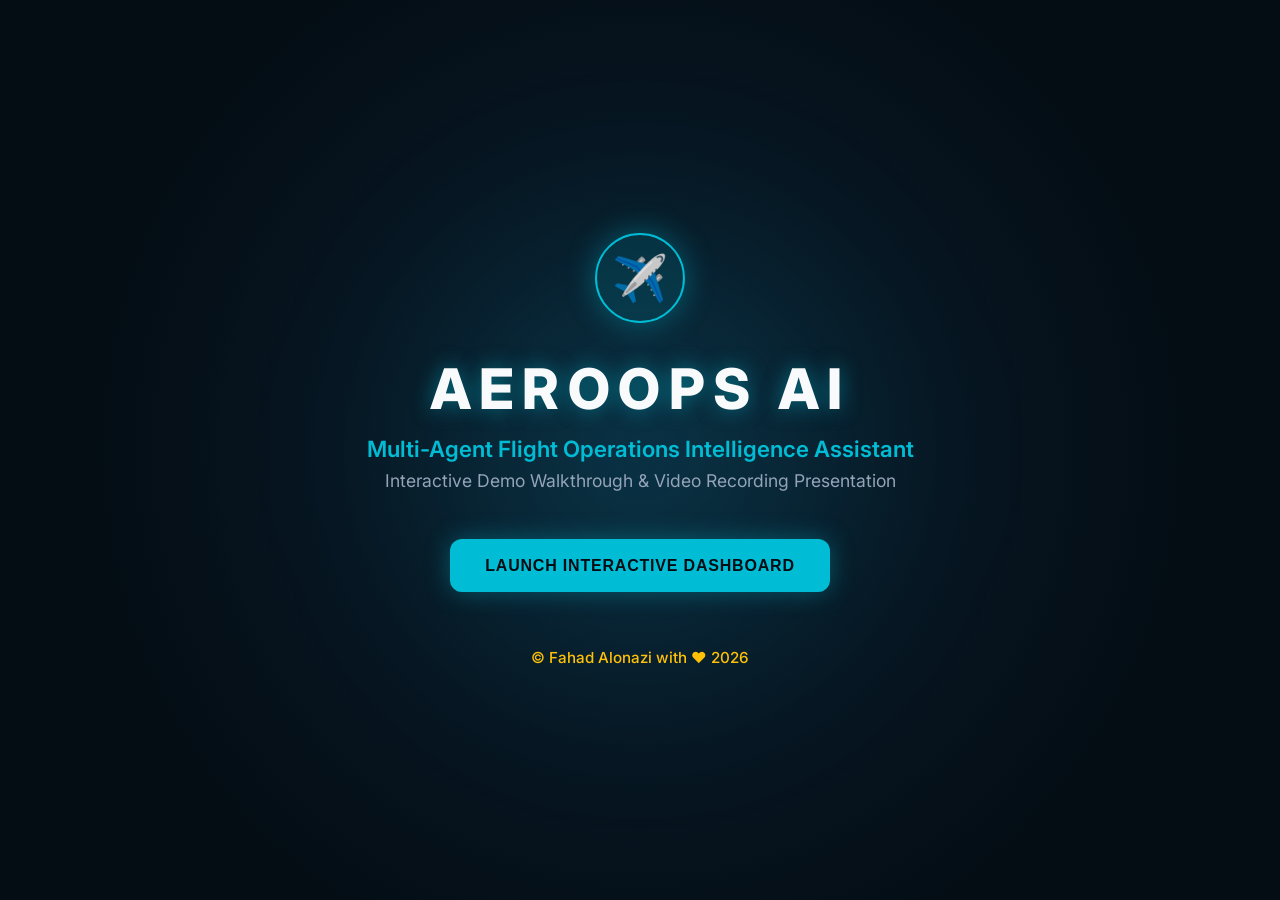
==== docs/index.html @ 004df5ef "Add mockups_test as docs for GitHub Pages" ====
<!DOCTYPE html>
<html lang="en">
<head>
    <meta charset="UTF-8">
    <meta name="viewport" content="width=device-width, initial-scale=1.0">
    <title>AeroOps AI Interactive Walkthrough Mockup</title>
    <link rel="stylesheet" href="style.css">
    <link href="https://fonts.googleapis.com/css2?family=Inter:wght@400;600;700;800&family=JetBrains+Mono:wght@400;700&display=swap" rel="stylesheet">
</head>
<body>

    <!-- VIEW 1: Title Screen -->
    <section id="view-title" class="view-section active">
        <div class="glow-container">
            <div class="glow-orb"></div>
        </div>
        <div class="title-content">
            <div class="logo-wrapper">
                <span class="logo-icon">✈️</span>
            </div>
            <h1>AEROOPS AI</h1>
            <p class="subtitle">Multi-Agent Flight Operations Intelligence Assistant</p>
            <p class="desc">Interactive Demo Walkthrough & Video Recording Presentation</p>
            <button id="btn-enter" class="btn btn-primary">LAUNCH INTERACTIVE DASHBOARD</button>
            <div class="credits">© Fahad Alonazi with ❤️ 2026</div>
        </div>
    </section>

    <!-- VIEW 2: Dashboard Overview -->
    <section id="view-dashboard" class="view-section">
        <header class="dashboard-header">
            <div class="header-left">
                <h2>AeroOps AI Dispatch Control</h2>
                <p>Select a demo scenario below to execute the multi-agent analysis workflow.</p>
            </div>
            <button id="btn-back-title" class="btn btn-secondary">← Start Page</button>
        </header>

        <div class="dashboard-grid">
            <!-- Demo Buttons Card -->
            <div class="card demo-card">
                <h3>Select Demo Scenario</h3>
                <p class="card-desc">Clicking a scenario loads the flight parameters and opens its analysis result slide.</p>
                
                <div class="demo-buttons-container">
                    <button class="demo-select-btn low" data-target="low">
                        <span class="demo-indicator"></span>
                        <div class="demo-info">
                            <span class="demo-title">LOW Risk Demo</span>
                            <span class="demo-meta">SV1200 | RUH → JED | Stable weather</span>
                        </div>
                    </button>

                    <button class="demo-select-btn medium" data-target="medium">
                        <span class="demo-indicator"></span>
                        <div class="demo-info">
                            <span class="demo-title">MEDIUM Risk Demo</span>
                            <span class="demo-meta">AA123 | JFK → LAX | Weather reroute</span>
                        </div>
                    </button>

                    <button class="demo-select-btn high" data-target="high_pending">
                        <span class="demo-indicator"></span>
                        <div class="demo-info">
                            <span class="demo-title">HIGH Risk (Pending Review)</span>
                            <span class="demo-meta">SV1024 | Suspended for HITL</span>
                        </div>
                    </button>

                    <button class="demo-select-btn high" data-target="high_approved">
                        <span class="demo-indicator"></span>
                        <div class="demo-info">
                            <span class="demo-title">HIGH Risk (Approved)</span>
                            <span class="demo-meta">SV1024 | Briefing generated</span>
                        </div>
                    </button>

                    <button class="demo-select-btn security" data-target="security_pending">
                        <span class="demo-indicator"></span>
                        <div class="demo-info">
                            <span class="demo-title">Security Shield (Pending Review)</span>
                            <span class="demo-meta">SV9999 | Injection detected</span>
                        </div>
                    </button>

                    <button class="demo-select-btn security" data-target="security_approved">
                        <span class="demo-indicator"></span>
                        <div class="demo-info">
                            <span class="demo-title">Security Shield (Approved)</span>
                            <span class="demo-meta">SV9999 | Security briefing</span>
                        </div>
                    </button>

                    <button class="demo-select-btn invalid" data-target="invalid">
                        <span class="demo-indicator"></span>
                        <div class="demo-info">
                            <span class="demo-title">Invalid Input Demo</span>
                            <span class="demo-meta">1024 | Format error validation</span>
                        </div>
                    </button>
                </div>

                <div class="additional-actions">
                    <h3>Documentation & Logs</h3>
                    <div class="extra-buttons">
                        <button class="demo-select-btn testing" data-target="testing">
                            <span class="demo-indicator"></span>
                            <div class="demo-info">
                                <span class="demo-title">Automated Testing Results</span>
                                <span class="demo-meta">Pytest suite: 11 passed</span>
                            </div>
                        </button>
                        <button class="demo-select-btn conclusion" data-target="conclusion">
                            <span class="demo-indicator"></span>
                            <div class="demo-info">
                                <span class="demo-title">System Conclusion</span>
                                <span class="demo-meta">Safety, validation, and deterministic design</span>
                            </div>
                        </button>
                    </div>
                </div>
            </div>

            <!-- Visual Preview Card -->
            <div class="card preview-card">
                <h3>Live Walkthrough Preview</h3>
                <p class="card-desc">Preview of the dashboard structure. Select a scenario on the left to see results.</p>
                <div class="mockup-dashboard-frame">
                    <img src="../screenshots_experimental/00_dashboard_overview.png" alt="Dashboard Preview" class="frame-img">
                    <div class="frame-overlay">
                        <span class="glowing-cursor">👆 Select a demo to begin</span>
                    </div>
                </div>
            </div>
        </div>
        <div class="footer-credits">© Fahad Alonazi with ❤️ 2026</div>
    </section>

    <!-- VIEW 3: Detail/Result Screen -->
    <section id="view-detail" class="view-section">
        <header class="detail-header">
            <button id="btn-back-dashboard" class="btn btn-secondary">← Back to Dashboard</button>
            <h2 id="detail-title">LOW Risk Scenario Analysis</h2>
        </header>

        <div class="detail-container">
            <!-- Slide Image Frame -->
            <div class="slide-frame-card card">
                <img id="detail-slide-img" src="" alt="Slide Details" class="slide-img">
            </div>

            <!-- Voiceover Control Panel -->
            <div class="voiceover-card card">
                <h3>Voiceover & Narration</h3>
                <p class="card-desc">Play the pre-recorded voice narration for this section of your presentation video.</p>

                <div class="audio-control-panel">
                    <button id="btn-play-audio" class="audio-btn">
                        <span class="play-icon">▶</span>
                        <span class="pause-icon hidden">⏸</span>
                    </button>
                    <div class="audio-progress-bar">
                        <div id="audio-progress" class="progress-fill"></div>
                    </div>
                    <span id="audio-time" class="audio-time-label">0:00</span>
                </div>

                <div class="narration-box">
                    <h4>Console Transcript:</h4>
                    <p id="detail-narration-text" class="narration-text">Narration content loads here...</p>
                </div>
            </div>
        </div>
        <div class="footer-credits">© Fahad Alonazi with ❤️ 2026</div>
    </section>

    <!-- Hidden audio element -->
    <audio id="voiceover-audio"></audio>

    <script src="main.js"></script>
</body>
</html>
---- docs/style.css ----
/* CSS for AeroOps AI Mockup Walkthrough */
:root {
    --bg-primary: #040d14;
    --bg-card: rgba(255, 255, 255, 0.05);
    --accent-teal: #00bcd4;
    --accent-amber: #ffc107;
    --accent-red: #ef4444;
    --accent-purple: #a855f7;
    --accent-gray: #64748b;
    --text-primary: #f8fafc;
    --text-muted: #94a3b8;
    --border-color: rgba(255, 255, 255, 0.08);
}

* {
    box-sizing: border-box;
    margin: 0;
    padding: 0;
}

body {
    background-color: var(--bg-primary);
    color: var(--text-primary);
    font-family: 'Inter', sans-serif;
    min-height: 100vh;
    overflow-x: hidden;
    position: relative;
}

/* Base View Layout */
.view-section {
    display: none;
    opacity: 0;
    transform: scale(0.98);
    transition: opacity 0.4s ease, transform 0.4s ease;
    padding: 2.5rem;
    min-height: 100vh;
    width: 100%;
}

.view-section.active {
    display: flex;
    flex-direction: column;
    opacity: 1;
    transform: scale(1);
}

/* ========================================================
   VIEW 1: Title Screen
   ======================================================== */
#view-title {
    justify-content: center;
    align-items: center;
    text-align: center;
    background: radial-gradient(circle at center, #0b2234 0%, #040d14 70%);
}

.glow-container {
    position: absolute;
    width: 100%;
    height: 100%;
    overflow: hidden;
    top: 0;
    left: 0;
    z-index: 0;
    pointer-events: none;
}

.glow-orb {
    position: absolute;
    width: 600px;
    height: 600px;
    background: radial-gradient(circle, rgba(0, 188, 212, 0.15) 0%, rgba(0, 0, 0, 0) 70%);
    top: 50%;
    left: 50%;
    transform: translate(-50%, -50%);
    filter: blur(80px);
}

.title-content {
    position: relative;
    z-index: 1;
    max-width: 800px;
    animation: fadeIn 0.8s ease-out;
}

@keyframes fadeIn {
    from { opacity: 0; transform: translateY(10px); }
    to { opacity: 1; transform: translateY(0); }
}

.logo-wrapper {
    width: 90px;
    height: 90px;
    border-radius: 50%;
    background: rgba(0, 188, 212, 0.12);
    border: 2px solid var(--accent-teal);
    display: flex;
    justify-content: center;
    align-items: center;
    margin: 0 auto 2rem;
    box-shadow: 0 0 30px rgba(0, 188, 212, 0.4);
}

.logo-icon {
    font-size: 2.8rem;
}

.title-content h1 {
    font-size: 3.5rem;
    font-weight: 800;
    letter-spacing: 0.15em;
    color: var(--text-primary);
    text-shadow: 0 0 20px rgba(0, 188, 212, 0.5);
    margin-bottom: 0.8rem;
}

.title-content .subtitle {
    font-size: 1.4rem;
    color: var(--accent-teal);
    margin-bottom: 0.5rem;
    font-weight: 600;
}

.title-content .desc {
    font-size: 1.1rem;
    color: var(--text-muted);
    margin-bottom: 3rem;
}

.credits {
    margin-top: 3.5rem;
    font-size: 0.95rem;
    color: var(--accent-amber);
    font-weight: 500;
}

/* ========================================================
   Buttons & UI Elements
   ======================================================== */
.btn {
    display: inline-block;
    padding: 1.1rem 2.2rem;
    font-size: 1rem;
    font-weight: 700;
    border-radius: 12px;
    border: none;
    cursor: pointer;
    transition: transform 0.15s ease, background-color 0.2s ease, box-shadow 0.2s ease;
    text-decoration: none;
    letter-spacing: 0.05em;
}

.btn-primary {
    background-color: var(--accent-teal);
    color: #040d14;
    box-shadow: 0 0 25px rgba(0, 188, 212, 0.35);
}

.btn-primary:hover {
    background-color: #00e5ff;
    box-shadow: 0 0 35px rgba(0, 188, 212, 0.5);
    transform: translateY(-2px);
}

.btn-secondary {
    background-color: rgba(255, 255, 255, 0.08);
    color: var(--text-primary);
    border: 1px solid var(--border-color);
}

.btn-secondary:hover {
    background-color: rgba(255, 255, 255, 0.15);
    transform: translateY(-1px);
}

.btn:active {
    transform: scale(0.98);
}

/* Cards */
.card {
    background: var(--bg-card);
    border: 1px solid var(--border-color);
    border-radius: 16px;
    padding: 2rem;
    backdrop-filter: blur(10px);
    box-shadow: 0 10px 30px rgba(0,0,0,0.3);
}

.card h3 {
    font-size: 1.35rem;
    margin-bottom: 0.5rem;
    font-weight: 700;
}

.card-desc {
    font-size: 0.95rem;
    color: var(--text-muted);
    margin-bottom: 1.8rem;
}

/* ========================================================
   VIEW 2: Dashboard Overview
   ======================================================== */
.dashboard-header {
    display: flex;
    justify-content: space-between;
    align-items: center;
    border-bottom: 1px solid var(--border-color);
    padding-bottom: 1.8rem;
    margin-bottom: 2rem;
}

.dashboard-header h2 {
    font-size: 1.8rem;
    color: var(--accent-teal);
    font-weight: 700;
    margin-bottom: 0.3rem;
}

.dashboard-header p {
    color: var(--text-muted);
    font-size: 1rem;
}

.dashboard-grid {
    display: grid;
    grid-template-columns: 460px 1fr;
    gap: 2rem;
    flex: 1;
}

.demo-buttons-container {
    display: flex;
    flex-direction: column;
    gap: 1rem;
}

.demo-select-btn {
    display: flex;
    align-items: center;
    width: 100%;
    padding: 1.1rem;
    background: rgba(255, 255, 255, 0.03);
    border: 1px solid var(--border-color);
    border-radius: 12px;
    cursor: pointer;
    text-align: left;
    transition: transform 0.2s ease, background 0.2s ease, border-color 0.2s ease;
}

.demo-select-btn:hover {
    background: rgba(255, 255, 255, 0.07);
    transform: translateX(4px);
}

.demo-indicator {
    width: 12px;
    height: 12px;
    border-radius: 50%;
    margin-right: 1.1rem;
    flex-shrink: 0;
    box-shadow: 0 0 10px currentColor;
}

.demo-info {
    display: flex;
    flex-direction: column;
    gap: 0.2rem;
}

.demo-title {
    font-size: 1rem;
    font-weight: 700;
    color: var(--text-primary);
}

.demo-meta {
    font-size: 0.82rem;
    color: var(--text-muted);
}

/* Indicators Accents */
.demo-select-btn.low { border-left: 5px solid #22c55e; color: #22c55e; }
.demo-select-btn.medium { border-left: 5px solid #f59e0b; color: #f59e0b; }
.demo-select-btn.high { border-left: 5px solid #ef4444; color: #ef4444; }
.demo-select-btn.security { border-left: 5px solid #a855f7; color: #a855f7; }
.demo-select-btn.invalid { border-left: 5px solid #64748b; color: #64748b; }
.demo-select-btn.testing { border-left: 5px solid #06b6d4; color: #06b6d4; }
.demo-select-btn.conclusion { border-left: 5px solid #ffb703; color: #ffb703; }

.additional-actions {
    margin-top: 2rem;
    border-top: 1px solid var(--border-color);
    padding-top: 1.5rem;
}

.extra-buttons {
    display: flex;
    flex-direction: column;
    gap: 0.8rem;
    margin-top: 1rem;
}

/* Preview Frame */
.preview-card {
    display: flex;
    flex-direction: column;
}

.mockup-dashboard-frame {
    flex: 1;
    position: relative;
    border-radius: 12px;
    overflow: hidden;
    border: 1px solid var(--border-color);
    background: #000;
    display: flex;
    justify-content: center;
    align-items: center;
    box-shadow: inset 0 0 40px rgba(0,0,0,0.8);
}

.frame-img {
    width: 100%;
    height: 100%;
    object-fit: contain;
    transition: filter 0.3s ease;
}

.frame-overlay {
    position: absolute;
    top: 0;
    left: 0;
    right: 0;
    bottom: 0;
    background: rgba(4, 13, 20, 0.4);
    display: flex;
    justify-content: center;
    align-items: center;
    pointer-events: none;
}

.glowing-cursor {
    background: rgba(0, 188, 212, 0.15);
    border: 2px solid var(--accent-teal);
    color: var(--text-primary);
    padding: 0.8rem 1.5rem;
    border-radius: 20px;
    font-weight: 700;
    letter-spacing: 0.05em;
    font-size: 0.95rem;
    box-shadow: 0 0 20px rgba(0, 188, 212, 0.4);
    animation: pulse 2s infinite;
}

@keyframes pulse {
    0% { transform: scale(1); box-shadow: 0 0 20px rgba(0, 188, 212, 0.4); }
    50% { transform: scale(1.03); box-shadow: 0 0 35px rgba(0, 188, 212, 0.7); }
    100% { transform: scale(1); box-shadow: 0 0 20px rgba(0, 188, 212, 0.4); }
}

/* ========================================================
   VIEW 3: Detail/Result Screen
   ======================================================== */
.detail-header {
    display: flex;
    align-items: center;
    gap: 2rem;
    border-bottom: 1px solid var(--border-color);
    padding-bottom: 1.5rem;
    margin-bottom: 2rem;
}

.detail-header h2 {
    font-size: 1.8rem;
    color: var(--accent-teal);
    font-weight: 700;
}

.detail-container {
    display: grid;
    grid-template-columns: 1fr 480px;
    gap: 2rem;
    flex: 1;
}

.slide-frame-card {
    display: flex;
    justify-content: center;
    align-items: center;
    background: #000;
    overflow: hidden;
    padding: 0.8rem;
}

.slide-img {
    width: 100%;
    height: 100%;
    object-fit: contain;
    border-radius: 8px;
    border: 1px solid rgba(255, 255, 255, 0.05);
}

.voiceover-card {
    display: flex;
    flex-direction: column;
}

.audio-control-panel {
    background: rgba(255, 255, 255, 0.03);
    border: 1px solid var(--border-color);
    border-radius: 12px;
    padding: 1.2rem;
    display: flex;
    align-items: center;
    gap: 1.1rem;
    margin-bottom: 1.8rem;
}

.audio-btn {
    width: 48px;
    height: 48px;
    border-radius: 50%;
    background: var(--accent-teal);
    color: #040d14;
    border: none;
    cursor: pointer;
    font-size: 1.2rem;
    display: flex;
    justify-content: center;
    align-items: center;
    box-shadow: 0 0 15px rgba(0, 188, 212, 0.4);
    transition: transform 0.1s ease, background 0.2s ease;
}

.audio-btn:hover {
    background: #00e5ff;
    transform: scale(1.05);
}

.audio-btn:active {
    transform: scale(0.95);
}

.audio-progress-bar {
    flex: 1;
    height: 6px;
    background: rgba(255, 255, 255, 0.1);
    border-radius: 3px;
    overflow: hidden;
    position: relative;
    cursor: pointer;
}

.progress-fill {
    width: 0%;
    height: 100%;
    background: var(--accent-teal);
    border-radius: 3px;
    transition: width 0.1s linear;
}

.audio-time-label {
    font-family: 'JetBrains Mono', monospace;
    font-size: 0.85rem;
    color: var(--text-muted);
    min-width: 35px;
    text-align: right;
}

.narration-box {
    flex: 1;
    display: flex;
    flex-direction: column;
    gap: 0.8rem;
}

.narration-box h4 {
    font-size: 1rem;
    color: var(--accent-amber);
    text-transform: uppercase;
    letter-spacing: 0.05em;
    font-weight: 700;
}

.narration-text {
    flex: 1;
    background: rgba(0,0,0,0.3);
    padding: 1.2rem;
    border-radius: 8px;
    font-size: 1rem;
    line-height: 1.6;
    color: #e2e8f0;
    border: 1px solid rgba(255,255,255,0.03);
    overflow-y: auto;
}

/* Footer Credits styling */
.footer-credits {
    text-align: center;
    margin-top: auto;
    padding-top: 2rem;
    font-size: 0.9rem;
    color: var(--accent-amber);
    font-weight: 500;
    opacity: 0.8;
}

/* Responsive */
@media (max-width: 1200px) {
    .dashboard-grid {
        grid-template-columns: 1fr;
    }
    .detail-container {
        grid-template-columns: 1fr;
    }
    .slide-frame-card {
        height: 450px;
    }
}
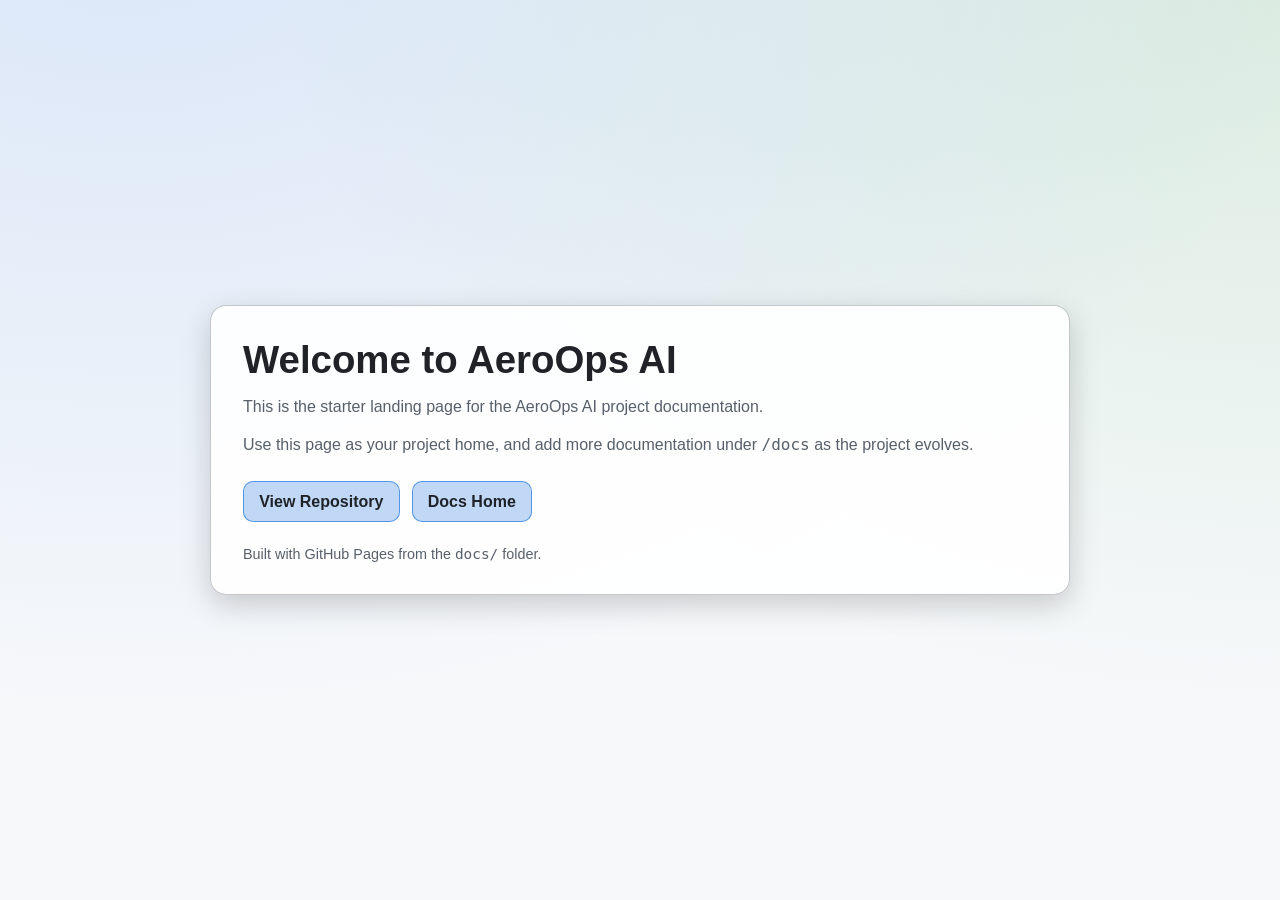
==== commit 667e1cc2: "Replace docs index with starter GitHub Pages homepage" ====
--- a/docs/index.html
+++ b/docs/index.html
@@ -1,182 +1,120 @@
-<!DOCTYPE html>
+<!doctype html>
 <html lang="en">
-<head>
-    <meta charset="UTF-8">
-    <meta name="viewport" content="width=device-width, initial-scale=1.0">
-    <title>AeroOps AI Interactive Walkthrough Mockup</title>
-    <link rel="stylesheet" href="style.css">
-    <link href="https://fonts.googleapis.com/css2?family=Inter:wght@400;600;700;800&family=JetBrains+Mono:wght@400;700&display=swap" rel="stylesheet">
-</head>
-<body>
+  <head>
+    <meta charset="UTF-8" />
+    <meta name="viewport" content="width=device-width, initial-scale=1.0" />
+    <title>AeroOps AI</title>
+    <meta
+      name="description"
+      content="AeroOps AI documentation and project landing page."
+    />
+    <style>
+      :root {
+        color-scheme: light dark;
+        --bg: #0b1220;
+        --card: #111a2b;
+        --text: #e6edf3;
+        --muted: #9fb0c3;
+        --accent: #58a6ff;
+      }
 
-    <!-- VIEW 1: Title Screen -->
-    <section id="view-title" class="view-section active">
-        <div class="glow-container">
-            <div class="glow-orb"></div>
-        </div>
-        <div class="title-content">
-            <div class="logo-wrapper">
-                <span class="logo-icon">✈️</span>
-            </div>
-            <h1>AEROOPS AI</h1>
-            <p class="subtitle">Multi-Agent Flight Operations Intelligence Assistant</p>
-            <p class="desc">Interactive Demo Walkthrough & Video Recording Presentation</p>
-            <button id="btn-enter" class="btn btn-primary">LAUNCH INTERACTIVE DASHBOARD</button>
-            <div class="credits">© Fahad Alonazi with ❤️ 2026</div>
-        </div>
-    </section>
+      @media (prefers-color-scheme: light) {
+        :root {
+          --bg: #f6f8fa;
+          --card: #ffffff;
+          --text: #1f2328;
+          --muted: #57606a;
+          --accent: #0969da;
+        }
+      }
 
-    <!-- VIEW 2: Dashboard Overview -->
-    <section id="view-dashboard" class="view-section">
-        <header class="dashboard-header">
-            <div class="header-left">
-                <h2>AeroOps AI Dispatch Control</h2>
-                <p>Select a demo scenario below to execute the multi-agent analysis workflow.</p>
-            </div>
-            <button id="btn-back-title" class="btn btn-secondary">← Start Page</button>
-        </header>
+      * { box-sizing: border-box; }
 
-        <div class="dashboard-grid">
-            <!-- Demo Buttons Card -->
-            <div class="card demo-card">
-                <h3>Select Demo Scenario</h3>
-                <p class="card-desc">Clicking a scenario loads the flight parameters and opens its analysis result slide.</p>
-                
-                <div class="demo-buttons-container">
-                    <button class="demo-select-btn low" data-target="low">
-                        <span class="demo-indicator"></span>
-                        <div class="demo-info">
-                            <span class="demo-title">LOW Risk Demo</span>
-                            <span class="demo-meta">SV1200 | RUH → JED | Stable weather</span>
-                        </div>
-                    </button>
+      body {
+        margin: 0;
+        font-family: Inter, Segoe UI, Roboto, Helvetica, Arial, sans-serif;
+        background: radial-gradient(1200px 800px at 10% -10%, #1f6feb22, transparent),
+                    radial-gradient(1000px 700px at 100% 0%, #2ea04322, transparent),
+                    var(--bg);
+        color: var(--text);
+        min-height: 100vh;
+        display: grid;
+        place-items: center;
+        padding: 2rem;
+      }
 
-                    <button class="demo-select-btn medium" data-target="medium">
-                        <span class="demo-indicator"></span>
-                        <div class="demo-info">
-                            <span class="demo-title">MEDIUM Risk Demo</span>
-                            <span class="demo-meta">AA123 | JFK → LAX | Weather reroute</span>
-                        </div>
-                    </button>
+      main {
+        width: min(860px, 100%);
+        background: color-mix(in oklab, var(--card) 90%, transparent);
+        border: 1px solid color-mix(in oklab, var(--muted) 35%, transparent);
+        border-radius: 16px;
+        padding: 2rem;
+        box-shadow: 0 10px 30px rgba(0, 0, 0, 0.18);
+      }
 
-                    <button class="demo-select-btn high" data-target="high_pending">
-                        <span class="demo-indicator"></span>
-                        <div class="demo-info">
-                            <span class="demo-title">HIGH Risk (Pending Review)</span>
-                            <span class="demo-meta">SV1024 | Suspended for HITL</span>
-                        </div>
-                    </button>
+      h1 {
+        margin: 0 0 0.5rem;
+        font-size: clamp(1.8rem, 3vw, 2.6rem);
+        line-height: 1.15;
+      }
 
-                    <button class="demo-select-btn high" data-target="high_approved">
-                        <span class="demo-indicator"></span>
-                        <div class="demo-info">
-                            <span class="demo-title">HIGH Risk (Approved)</span>
-                            <span class="demo-meta">SV1024 | Briefing generated</span>
-                        </div>
-                    </button>
+      p {
+        margin: 0.75rem 0;
+        color: var(--muted);
+        line-height: 1.6;
+      }
 
-                    <button class="demo-select-btn security" data-target="security_pending">
-                        <span class="demo-indicator"></span>
-                        <div class="demo-info">
-                            <span class="demo-title">Security Shield (Pending Review)</span>
-                            <span class="demo-meta">SV9999 | Injection detected</span>
-                        </div>
-                    </button>
+      .actions {
+        margin-top: 1.5rem;
+        display: flex;
+        flex-wrap: wrap;
+        gap: 0.75rem;
+      }
 
-                    <button class="demo-select-btn security" data-target="security_approved">
-                        <span class="demo-indicator"></span>
-                        <div class="demo-info">
-                            <span class="demo-title">Security Shield (Approved)</span>
-                            <span class="demo-meta">SV9999 | Security briefing</span>
-                        </div>
-                    </button>
+      a.button {
+        text-decoration: none;
+        border: 1px solid color-mix(in oklab, var(--accent) 60%, transparent);
+        color: var(--text);
+        background: color-mix(in oklab, var(--accent) 25%, transparent);
+        padding: 0.65rem 0.95rem;
+        border-radius: 10px;
+        font-weight: 600;
+      }
 
-                    <button class="demo-select-btn invalid" data-target="invalid">
-                        <span class="demo-indicator"></span>
-                        <div class="demo-info">
-                            <span class="demo-title">Invalid Input Demo</span>
-                            <span class="demo-meta">1024 | Format error validation</span>
-                        </div>
-                    </button>
-                </div>
+      a.button:hover {
+        filter: brightness(1.06);
+      }
 
-                <div class="additional-actions">
-                    <h3>Documentation & Logs</h3>
-                    <div class="extra-buttons">
-                        <button class="demo-select-btn testing" data-target="testing">
-                            <span class="demo-indicator"></span>
-                            <div class="demo-info">
-                                <span class="demo-title">Automated Testing Results</span>
-                                <span class="demo-meta">Pytest suite: 11 passed</span>
-                            </div>
-                        </button>
-                        <button class="demo-select-btn conclusion" data-target="conclusion">
-                            <span class="demo-indicator"></span>
-                            <div class="demo-info">
-                                <span class="demo-title">System Conclusion</span>
-                                <span class="demo-meta">Safety, validation, and deterministic design</span>
-                            </div>
-                        </button>
-                    </div>
-                </div>
-            </div>
+      footer {
+        margin-top: 1.5rem;
+        font-size: 0.9rem;
+        color: var(--muted);
+      }
 
-            <!-- Visual Preview Card -->
-            <div class="card preview-card">
-                <h3>Live Walkthrough Preview</h3>
-                <p class="card-desc">Preview of the dashboard structure. Select a scenario on the left to see results.</p>
-                <div class="mockup-dashboard-frame">
-                    <img src="../screenshots_experimental/00_dashboard_overview.png" alt="Dashboard Preview" class="frame-img">
-                    <div class="frame-overlay">
-                        <span class="glowing-cursor">👆 Select a demo to begin</span>
-                    </div>
-                </div>
-            </div>
-        </div>
-        <div class="footer-credits">© Fahad Alonazi with ❤️ 2026</div>
-    </section>
+      code {
+        font-family: ui-monospace, SFMono-Regular, Menlo, Consolas, monospace;
+      }
+    </style>
+  </head>
+  <body>
+    <main>
+      <h1>Welcome to AeroOps AI</h1>
+      <p>
+        This is the starter landing page for the AeroOps AI project documentation.
+      </p>
+      <p>
+        Use this page as your project home, and add more documentation under
+        <code>/docs</code> as the project evolves.
+      </p>
 
-    <!-- VIEW 3: Detail/Result Screen -->
-    <section id="view-detail" class="view-section">
-        <header class="detail-header">
-            <button id="btn-back-dashboard" class="btn btn-secondary">← Back to Dashboard</button>
-            <h2 id="detail-title">LOW Risk Scenario Analysis</h2>
-        </header>
+      <div class="actions">
+        <a class="button" href="https://github.com/Froot1/AeroOps-AI">View Repository</a>
+        <a class="button" href="./">Docs Home</a>
+      </div>
 
-        <div class="detail-container">
-            <!-- Slide Image Frame -->
-            <div class="slide-frame-card card">
-                <img id="detail-slide-img" src="" alt="Slide Details" class="slide-img">
-            </div>
-
-            <!-- Voiceover Control Panel -->
-            <div class="voiceover-card card">
-                <h3>Voiceover & Narration</h3>
-                <p class="card-desc">Play the pre-recorded voice narration for this section of your presentation video.</p>
-
-                <div class="audio-control-panel">
-                    <button id="btn-play-audio" class="audio-btn">
-                        <span class="play-icon">▶</span>
-                        <span class="pause-icon hidden">⏸</span>
-                    </button>
-                    <div class="audio-progress-bar">
-                        <div id="audio-progress" class="progress-fill"></div>
-                    </div>
-                    <span id="audio-time" class="audio-time-label">0:00</span>
-                </div>
-
-                <div class="narration-box">
-                    <h4>Console Transcript:</h4>
-                    <p id="detail-narration-text" class="narration-text">Narration content loads here...</p>
-                </div>
-            </div>
-        </div>
-        <div class="footer-credits">© Fahad Alonazi with ❤️ 2026</div>
-    </section>
-
-    <!-- Hidden audio element -->
-    <audio id="voiceover-audio"></audio>
-
-    <script src="main.js"></script>
-</body>
+      <footer>
+        Built with GitHub Pages from the <code>docs/</code> folder.
+      </footer>
+    </main>
+  </body>
 </html>
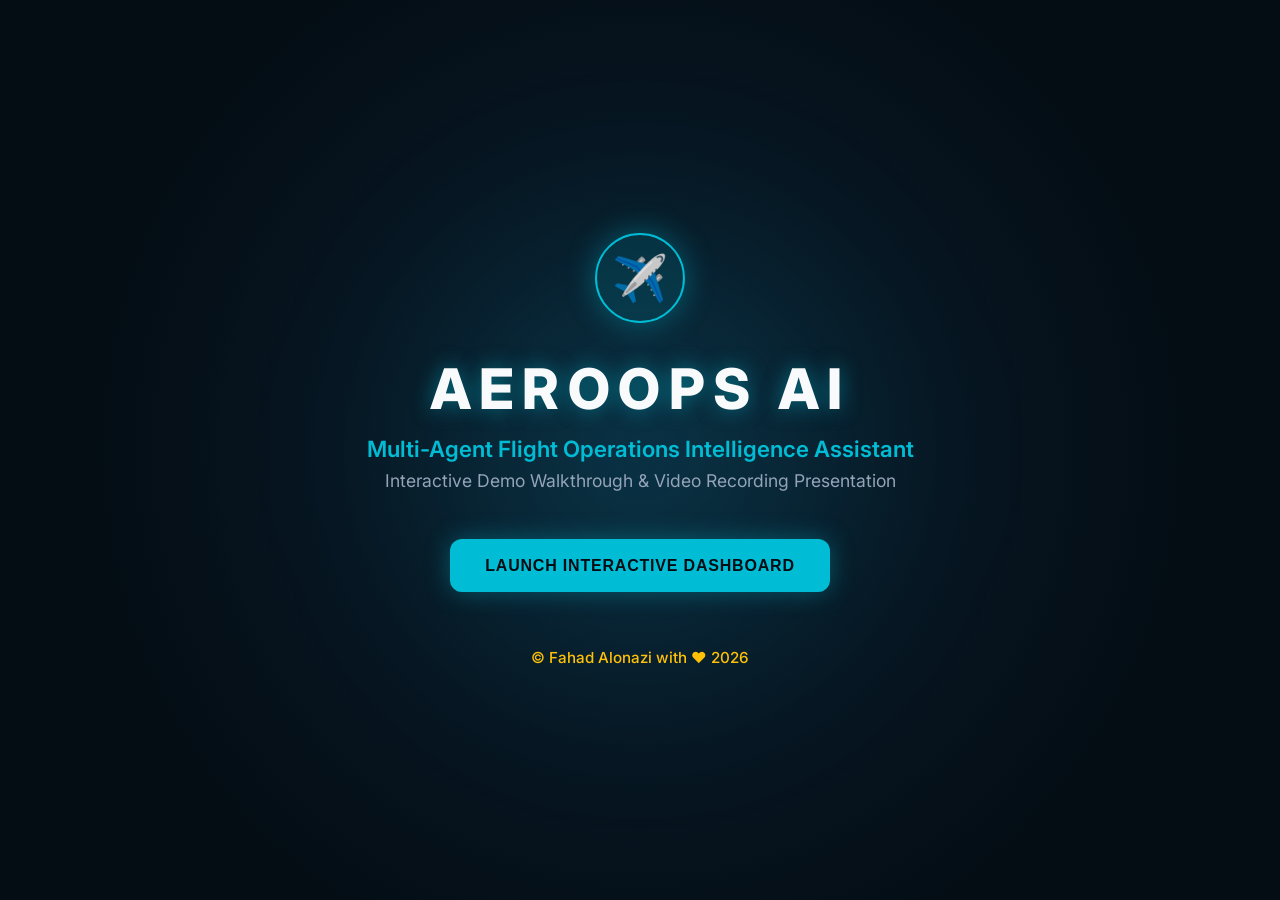
==== commit f37ca5a4: "Fix image paths and add screenshots for GitHub Pages" ====
--- a/docs/index.html
+++ b/docs/index.html
@@ -1,120 +1,182 @@
-<!doctype html>
+<!DOCTYPE html>
 <html lang="en">
-  <head>
-    <meta charset="UTF-8" />
-    <meta name="viewport" content="width=device-width, initial-scale=1.0" />
-    <title>AeroOps AI</title>
-    <meta
-      name="description"
-      content="AeroOps AI documentation and project landing page."
-    />
-    <style>
-      :root {
-        color-scheme: light dark;
-        --bg: #0b1220;
-        --card: #111a2b;
-        --text: #e6edf3;
-        --muted: #9fb0c3;
-        --accent: #58a6ff;
-      }
+<head>
+    <meta charset="UTF-8">
+    <meta name="viewport" content="width=device-width, initial-scale=1.0">
+    <title>AeroOps AI Interactive Walkthrough Mockup</title>
+    <link rel="stylesheet" href="style.css">
+    <link href="https://fonts.googleapis.com/css2?family=Inter:wght@400;600;700;800&family=JetBrains+Mono:wght@400;700&display=swap" rel="stylesheet">
+</head>
+<body>
 
-      @media (prefers-color-scheme: light) {
-        :root {
-          --bg: #f6f8fa;
-          --card: #ffffff;
-          --text: #1f2328;
-          --muted: #57606a;
-          --accent: #0969da;
-        }
-      }
+    <!-- VIEW 1: Title Screen -->
+    <section id="view-title" class="view-section active">
+        <div class="glow-container">
+            <div class="glow-orb"></div>
+        </div>
+        <div class="title-content">
+            <div class="logo-wrapper">
+                <span class="logo-icon">✈️</span>
+            </div>
+            <h1>AEROOPS AI</h1>
+            <p class="subtitle">Multi-Agent Flight Operations Intelligence Assistant</p>
+            <p class="desc">Interactive Demo Walkthrough & Video Recording Presentation</p>
+            <button id="btn-enter" class="btn btn-primary">LAUNCH INTERACTIVE DASHBOARD</button>
+            <div class="credits">© Fahad Alonazi with ❤️ 2026</div>
+        </div>
+    </section>
 
-      * { box-sizing: border-box; }
+    <!-- VIEW 2: Dashboard Overview -->
+    <section id="view-dashboard" class="view-section">
+        <header class="dashboard-header">
+            <div class="header-left">
+                <h2>AeroOps AI Dispatch Control</h2>
+                <p>Select a demo scenario below to execute the multi-agent analysis workflow.</p>
+            </div>
+            <button id="btn-back-title" class="btn btn-secondary">← Start Page</button>
+        </header>
 
-      body {
-        margin: 0;
-        font-family: Inter, Segoe UI, Roboto, Helvetica, Arial, sans-serif;
-        background: radial-gradient(1200px 800px at 10% -10%, #1f6feb22, transparent),
-                    radial-gradient(1000px 700px at 100% 0%, #2ea04322, transparent),
-                    var(--bg);
-        color: var(--text);
-        min-height: 100vh;
-        display: grid;
-        place-items: center;
-        padding: 2rem;
-      }
+        <div class="dashboard-grid">
+            <!-- Demo Buttons Card -->
+            <div class="card demo-card">
+                <h3>Select Demo Scenario</h3>
+                <p class="card-desc">Clicking a scenario loads the flight parameters and opens its analysis result slide.</p>
+                
+                <div class="demo-buttons-container">
+                    <button class="demo-select-btn low" data-target="low">
+                        <span class="demo-indicator"></span>
+                        <div class="demo-info">
+                            <span class="demo-title">LOW Risk Demo</span>
+                            <span class="demo-meta">SV1200 | RUH → JED | Stable weather</span>
+                        </div>
+                    </button>
 
-      main {
-        width: min(860px, 100%);
-        background: color-mix(in oklab, var(--card) 90%, transparent);
-        border: 1px solid color-mix(in oklab, var(--muted) 35%, transparent);
-        border-radius: 16px;
-        padding: 2rem;
-        box-shadow: 0 10px 30px rgba(0, 0, 0, 0.18);
-      }
+                    <button class="demo-select-btn medium" data-target="medium">
+                        <span class="demo-indicator"></span>
+                        <div class="demo-info">
+                            <span class="demo-title">MEDIUM Risk Demo</span>
+                            <span class="demo-meta">AA123 | JFK → LAX | Weather reroute</span>
+                        </div>
+                    </button>
 
-      h1 {
-        margin: 0 0 0.5rem;
-        font-size: clamp(1.8rem, 3vw, 2.6rem);
-        line-height: 1.15;
-      }
+                    <button class="demo-select-btn high" data-target="high_pending">
+                        <span class="demo-indicator"></span>
+                        <div class="demo-info">
+                            <span class="demo-title">HIGH Risk (Pending Review)</span>
+                            <span class="demo-meta">SV1024 | Suspended for HITL</span>
+                        </div>
+                    </button>
 
-      p {
-        margin: 0.75rem 0;
-        color: var(--muted);
-        line-height: 1.6;
-      }
+                    <button class="demo-select-btn high" data-target="high_approved">
+                        <span class="demo-indicator"></span>
+                        <div class="demo-info">
+                            <span class="demo-title">HIGH Risk (Approved)</span>
+                            <span class="demo-meta">SV1024 | Briefing generated</span>
+                        </div>
+                    </button>
 
-      .actions {
-        margin-top: 1.5rem;
-        display: flex;
-        flex-wrap: wrap;
-        gap: 0.75rem;
-      }
+                    <button class="demo-select-btn security" data-target="security_pending">
+                        <span class="demo-indicator"></span>
+                        <div class="demo-info">
+                            <span class="demo-title">Security Shield (Pending Review)</span>
+                            <span class="demo-meta">SV9999 | Injection detected</span>
+                        </div>
+                    </button>
 
-      a.button {
-        text-decoration: none;
-        border: 1px solid color-mix(in oklab, var(--accent) 60%, transparent);
-        color: var(--text);
-        background: color-mix(in oklab, var(--accent) 25%, transparent);
-        padding: 0.65rem 0.95rem;
-        border-radius: 10px;
-        font-weight: 600;
-      }
+                    <button class="demo-select-btn security" data-target="security_approved">
+                        <span class="demo-indicator"></span>
+                        <div class="demo-info">
+                            <span class="demo-title">Security Shield (Approved)</span>
+                            <span class="demo-meta">SV9999 | Security briefing</span>
+                        </div>
+                    </button>
 
-      a.button:hover {
-        filter: brightness(1.06);
-      }
+                    <button class="demo-select-btn invalid" data-target="invalid">
+                        <span class="demo-indicator"></span>
+                        <div class="demo-info">
+                            <span class="demo-title">Invalid Input Demo</span>
+                            <span class="demo-meta">1024 | Format error validation</span>
+                        </div>
+                    </button>
+                </div>
 
-      footer {
-        margin-top: 1.5rem;
-        font-size: 0.9rem;
-        color: var(--muted);
-      }
+                <div class="additional-actions">
+                    <h3>Documentation & Logs</h3>
+                    <div class="extra-buttons">
+                        <button class="demo-select-btn testing" data-target="testing">
+                            <span class="demo-indicator"></span>
+                            <div class="demo-info">
+                                <span class="demo-title">Automated Testing Results</span>
+                                <span class="demo-meta">Pytest suite: 11 passed</span>
+                            </div>
+                        </button>
+                        <button class="demo-select-btn conclusion" data-target="conclusion">
+                            <span class="demo-indicator"></span>
+                            <div class="demo-info">
+                                <span class="demo-title">System Conclusion</span>
+                                <span class="demo-meta">Safety, validation, and deterministic design</span>
+                            </div>
+                        </button>
+                    </div>
+                </div>
+            </div>
 
-      code {
-        font-family: ui-monospace, SFMono-Regular, Menlo, Consolas, monospace;
-      }
-    </style>
-  </head>
-  <body>
-    <main>
-      <h1>Welcome to AeroOps AI</h1>
-      <p>
-        This is the starter landing page for the AeroOps AI project documentation.
-      </p>
-      <p>
-        Use this page as your project home, and add more documentation under
-        <code>/docs</code> as the project evolves.
-      </p>
+            <!-- Visual Preview Card -->
+            <div class="card preview-card">
+                <h3>Live Walkthrough Preview</h3>
+                <p class="card-desc">Preview of the dashboard structure. Select a scenario on the left to see results.</p>
+                <div class="mockup-dashboard-frame">
+                    <img src="screenshots/00_dashboard_overview.png" alt="Dashboard Preview" class="frame-img">
+                    <div class="frame-overlay">
+                        <span class="glowing-cursor">👆 Select a demo to begin</span>
+                    </div>
+                </div>
+            </div>
+        </div>
+        <div class="footer-credits">© Fahad Alonazi with ❤️ 2026</div>
+    </section>
 
-      <div class="actions">
-        <a class="button" href="https://github.com/Froot1/AeroOps-AI">View Repository</a>
-        <a class="button" href="./">Docs Home</a>
-      </div>
+    <!-- VIEW 3: Detail/Result Screen -->
+    <section id="view-detail" class="view-section">
+        <header class="detail-header">
+            <button id="btn-back-dashboard" class="btn btn-secondary">← Back to Dashboard</button>
+            <h2 id="detail-title">LOW Risk Scenario Analysis</h2>
+        </header>
 
-      <footer>
-        Built with GitHub Pages from the <code>docs/</code> folder.
-      </footer>
-    </main>
-  </body>
+        <div class="detail-container">
+            <!-- Slide Image Frame -->
+            <div class="slide-frame-card card">
+                <img id="detail-slide-img" src="" alt="Slide Details" class="slide-img">
+            </div>
+
+            <!-- Voiceover Control Panel -->
+            <div class="voiceover-card card">
+                <h3>Voiceover & Narration</h3>
+                <p class="card-desc">Play the pre-recorded voice narration for this section of your presentation video.</p>
+
+                <div class="audio-control-panel">
+                    <button id="btn-play-audio" class="audio-btn">
+                        <span class="play-icon">▶</span>
+                        <span class="pause-icon hidden">⏸</span>
+                    </button>
+                    <div class="audio-progress-bar">
+                        <div id="audio-progress" class="progress-fill"></div>
+                    </div>
+                    <span id="audio-time" class="audio-time-label">0:00</span>
+                </div>
+
+                <div class="narration-box">
+                    <h4>Console Transcript:</h4>
+                    <p id="detail-narration-text" class="narration-text">Narration content loads here...</p>
+                </div>
+            </div>
+        </div>
+        <div class="footer-credits">© Fahad Alonazi with ❤️ 2026</div>
+    </section>
+
+    <!-- Hidden audio element -->
+    <audio id="voiceover-audio"></audio>
+
+    <script src="main.js"></script>
+</body>
 </html>
--- a/docs/style.css
+++ b/docs/style.css
@@ -0,0 +1,522 @@
+/* CSS for AeroOps AI Mockup Walkthrough */
+:root {
+    --bg-primary: #040d14;
+    --bg-card: rgba(255, 255, 255, 0.05);
+    --accent-teal: #00bcd4;
+    --accent-amber: #ffc107;
+    --accent-red: #ef4444;
+    --accent-purple: #a855f7;
+    --accent-gray: #64748b;
+    --text-primary: #f8fafc;
+    --text-muted: #94a3b8;
+    --border-color: rgba(255, 255, 255, 0.08);
+}
+
+* {
+    box-sizing: border-box;
+    margin: 0;
+    padding: 0;
+}
+
+body {
+    background-color: var(--bg-primary);
+    color: var(--text-primary);
+    font-family: 'Inter', sans-serif;
+    min-height: 100vh;
+    overflow-x: hidden;
+    position: relative;
+}
+
+/* Base View Layout */
+.view-section {
+    display: none;
+    opacity: 0;
+    transform: scale(0.98);
+    transition: opacity 0.4s ease, transform 0.4s ease;
+    padding: 2.5rem;
+    min-height: 100vh;
+    width: 100%;
+}
+
+.view-section.active {
+    display: flex;
+    flex-direction: column;
+    opacity: 1;
+    transform: scale(1);
+}
+
+/* ========================================================
+   VIEW 1: Title Screen
+   ======================================================== */
+#view-title {
+    justify-content: center;
+    align-items: center;
+    text-align: center;
+    background: radial-gradient(circle at center, #0b2234 0%, #040d14 70%);
+}
+
+.glow-container {
+    position: absolute;
+    width: 100%;
+    height: 100%;
+    overflow: hidden;
+    top: 0;
+    left: 0;
+    z-index: 0;
+    pointer-events: none;
+}
+
+.glow-orb {
+    position: absolute;
+    width: 600px;
+    height: 600px;
+    background: radial-gradient(circle, rgba(0, 188, 212, 0.15) 0%, rgba(0, 0, 0, 0) 70%);
+    top: 50%;
+    left: 50%;
+    transform: translate(-50%, -50%);
+    filter: blur(80px);
+}
+
+.title-content {
+    position: relative;
+    z-index: 1;
+    max-width: 800px;
+    animation: fadeIn 0.8s ease-out;
+}
+
+@keyframes fadeIn {
+    from { opacity: 0; transform: translateY(10px); }
+    to { opacity: 1; transform: translateY(0); }
+}
+
+.logo-wrapper {
+    width: 90px;
+    height: 90px;
+    border-radius: 50%;
+    background: rgba(0, 188, 212, 0.12);
+    border: 2px solid var(--accent-teal);
+    display: flex;
+    justify-content: center;
+    align-items: center;
+    margin: 0 auto 2rem;
+    box-shadow: 0 0 30px rgba(0, 188, 212, 0.4);
+}
+
+.logo-icon {
+    font-size: 2.8rem;
+}
+
+.title-content h1 {
+    font-size: 3.5rem;
+    font-weight: 800;
+    letter-spacing: 0.15em;
+    color: var(--text-primary);
+    text-shadow: 0 0 20px rgba(0, 188, 212, 0.5);
+    margin-bottom: 0.8rem;
+}
+
+.title-content .subtitle {
+    font-size: 1.4rem;
+    color: var(--accent-teal);
+    margin-bottom: 0.5rem;
+    font-weight: 600;
+}
+
+.title-content .desc {
+    font-size: 1.1rem;
+    color: var(--text-muted);
+    margin-bottom: 3rem;
+}
+
+.credits {
+    margin-top: 3.5rem;
+    font-size: 0.95rem;
+    color: var(--accent-amber);
+    font-weight: 500;
+}
+
+/* ========================================================
+   Buttons & UI Elements
+   ======================================================== */
+.btn {
+    display: inline-block;
+    padding: 1.1rem 2.2rem;
+    font-size: 1rem;
+    font-weight: 700;
+    border-radius: 12px;
+    border: none;
+    cursor: pointer;
+    transition: transform 0.15s ease, background-color 0.2s ease, box-shadow 0.2s ease;
+    text-decoration: none;
+    letter-spacing: 0.05em;
+}
+
+.btn-primary {
+    background-color: var(--accent-teal);
+    color: #040d14;
+    box-shadow: 0 0 25px rgba(0, 188, 212, 0.35);
+}
+
+.btn-primary:hover {
+    background-color: #00e5ff;
+    box-shadow: 0 0 35px rgba(0, 188, 212, 0.5);
+    transform: translateY(-2px);
+}
+
+.btn-secondary {
+    background-color: rgba(255, 255, 255, 0.08);
+    color: var(--text-primary);
+    border: 1px solid var(--border-color);
+}
+
+.btn-secondary:hover {
+    background-color: rgba(255, 255, 255, 0.15);
+    transform: translateY(-1px);
+}
+
+.btn:active {
+    transform: scale(0.98);
+}
+
+/* Cards */
+.card {
+    background: var(--bg-card);
+    border: 1px solid var(--border-color);
+    border-radius: 16px;
+    padding: 2rem;
+    backdrop-filter: blur(10px);
+    box-shadow: 0 10px 30px rgba(0,0,0,0.3);
+}
+
+.card h3 {
+    font-size: 1.35rem;
+    margin-bottom: 0.5rem;
+    font-weight: 700;
+}
+
+.card-desc {
+    font-size: 0.95rem;
+    color: var(--text-muted);
+    margin-bottom: 1.8rem;
+}
+
+/* ========================================================
+   VIEW 2: Dashboard Overview
+   ======================================================== */
+.dashboard-header {
+    display: flex;
+    justify-content: space-between;
+    align-items: center;
+    border-bottom: 1px solid var(--border-color);
+    padding-bottom: 1.8rem;
+    margin-bottom: 2rem;
+}
+
+.dashboard-header h2 {
+    font-size: 1.8rem;
+    color: var(--accent-teal);
+    font-weight: 700;
+    margin-bottom: 0.3rem;
+}
+
+.dashboard-header p {
+    color: var(--text-muted);
+    font-size: 1rem;
+}
+
+.dashboard-grid {
+    display: grid;
+    grid-template-columns: 460px 1fr;
+    gap: 2rem;
+    flex: 1;
+}
+
+.demo-buttons-container {
+    display: flex;
+    flex-direction: column;
+    gap: 1rem;
+}
+
+.demo-select-btn {
+    display: flex;
+    align-items: center;
+    width: 100%;
+    padding: 1.1rem;
+    background: rgba(255, 255, 255, 0.03);
+    border: 1px solid var(--border-color);
+    border-radius: 12px;
+    cursor: pointer;
+    text-align: left;
+    transition: transform 0.2s ease, background 0.2s ease, border-color 0.2s ease;
+}
+
+.demo-select-btn:hover {
+    background: rgba(255, 255, 255, 0.07);
+    transform: translateX(4px);
+}
+
+.demo-indicator {
+    width: 12px;
+    height: 12px;
+    border-radius: 50%;
+    margin-right: 1.1rem;
+    flex-shrink: 0;
+    box-shadow: 0 0 10px currentColor;
+}
+
+.demo-info {
+    display: flex;
+    flex-direction: column;
+    gap: 0.2rem;
+}
+
+.demo-title {
+    font-size: 1rem;
+    font-weight: 700;
+    color: var(--text-primary);
+}
+
+.demo-meta {
+    font-size: 0.82rem;
+    color: var(--text-muted);
+}
+
+/* Indicators Accents */
+.demo-select-btn.low { border-left: 5px solid #22c55e; color: #22c55e; }
+.demo-select-btn.medium { border-left: 5px solid #f59e0b; color: #f59e0b; }
+.demo-select-btn.high { border-left: 5px solid #ef4444; color: #ef4444; }
+.demo-select-btn.security { border-left: 5px solid #a855f7; color: #a855f7; }
+.demo-select-btn.invalid { border-left: 5px solid #64748b; color: #64748b; }
+.demo-select-btn.testing { border-left: 5px solid #06b6d4; color: #06b6d4; }
+.demo-select-btn.conclusion { border-left: 5px solid #ffb703; color: #ffb703; }
+
+.additional-actions {
+    margin-top: 2rem;
+    border-top: 1px solid var(--border-color);
+    padding-top: 1.5rem;
+}
+
+.extra-buttons {
+    display: flex;
+    flex-direction: column;
+    gap: 0.8rem;
+    margin-top: 1rem;
+}
+
+/* Preview Frame */
+.preview-card {
+    display: flex;
+    flex-direction: column;
+}
+
+.mockup-dashboard-frame {
+    flex: 1;
+    position: relative;
+    border-radius: 12px;
+    overflow: hidden;
+    border: 1px solid var(--border-color);
+    background: #000;
+    display: flex;
+    justify-content: center;
+    align-items: center;
+    box-shadow: inset 0 0 40px rgba(0,0,0,0.8);
+}
+
+.frame-img {
+    width: 100%;
+    height: 100%;
+    object-fit: contain;
+    transition: filter 0.3s ease;
+}
+
+.frame-overlay {
+    position: absolute;
+    top: 0;
+    left: 0;
+    right: 0;
+    bottom: 0;
+    background: rgba(4, 13, 20, 0.4);
+    display: flex;
+    justify-content: center;
+    align-items: center;
+    pointer-events: none;
+}
+
+.glowing-cursor {
+    background: rgba(0, 188, 212, 0.15);
+    border: 2px solid var(--accent-teal);
+    color: var(--text-primary);
+    padding: 0.8rem 1.5rem;
+    border-radius: 20px;
+    font-weight: 700;
+    letter-spacing: 0.05em;
+    font-size: 0.95rem;
+    box-shadow: 0 0 20px rgba(0, 188, 212, 0.4);
+    animation: pulse 2s infinite;
+}
+
+@keyframes pulse {
+    0% { transform: scale(1); box-shadow: 0 0 20px rgba(0, 188, 212, 0.4); }
+    50% { transform: scale(1.03); box-shadow: 0 0 35px rgba(0, 188, 212, 0.7); }
+    100% { transform: scale(1); box-shadow: 0 0 20px rgba(0, 188, 212, 0.4); }
+}
+
+/* ========================================================
+   VIEW 3: Detail/Result Screen
+   ======================================================== */
+.detail-header {
+    display: flex;
+    align-items: center;
+    gap: 2rem;
+    border-bottom: 1px solid var(--border-color);
+    padding-bottom: 1.5rem;
+    margin-bottom: 2rem;
+}
+
+.detail-header h2 {
+    font-size: 1.8rem;
+    color: var(--accent-teal);
+    font-weight: 700;
+}
+
+.detail-container {
+    display: grid;
+    grid-template-columns: 1fr 480px;
+    gap: 2rem;
+    flex: 1;
+}
+
+.slide-frame-card {
+    display: flex;
+    justify-content: center;
+    align-items: center;
+    background: #000;
+    overflow: hidden;
+    padding: 0.8rem;
+}
+
+.slide-img {
+    width: 100%;
+    height: 100%;
+    object-fit: contain;
+    border-radius: 8px;
+    border: 1px solid rgba(255, 255, 255, 0.05);
+}
+
+.voiceover-card {
+    display: flex;
+    flex-direction: column;
+}
+
+.audio-control-panel {
+    background: rgba(255, 255, 255, 0.03);
+    border: 1px solid var(--border-color);
+    border-radius: 12px;
+    padding: 1.2rem;
+    display: flex;
+    align-items: center;
+    gap: 1.1rem;
+    margin-bottom: 1.8rem;
+}
+
+.audio-btn {
+    width: 48px;
+    height: 48px;
+    border-radius: 50%;
+    background: var(--accent-teal);
+    color: #040d14;
+    border: none;
+    cursor: pointer;
+    font-size: 1.2rem;
+    display: flex;
+    justify-content: center;
+    align-items: center;
+    box-shadow: 0 0 15px rgba(0, 188, 212, 0.4);
+    transition: transform 0.1s ease, background 0.2s ease;
+}
+
+.audio-btn:hover {
+    background: #00e5ff;
+    transform: scale(1.05);
+}
+
+.audio-btn:active {
+    transform: scale(0.95);
+}
+
+.audio-progress-bar {
+    flex: 1;
+    height: 6px;
+    background: rgba(255, 255, 255, 0.1);
+    border-radius: 3px;
+    overflow: hidden;
+    position: relative;
+    cursor: pointer;
+}
+
+.progress-fill {
+    width: 0%;
+    height: 100%;
+    background: var(--accent-teal);
+    border-radius: 3px;
+    transition: width 0.1s linear;
+}
+
+.audio-time-label {
+    font-family: 'JetBrains Mono', monospace;
+    font-size: 0.85rem;
+    color: var(--text-muted);
+    min-width: 35px;
+    text-align: right;
+}
+
+.narration-box {
+    flex: 1;
+    display: flex;
+    flex-direction: column;
+    gap: 0.8rem;
+}
+
+.narration-box h4 {
+    font-size: 1rem;
+    color: var(--accent-amber);
+    text-transform: uppercase;
+    letter-spacing: 0.05em;
+    font-weight: 700;
+}
+
+.narration-text {
+    flex: 1;
+    background: rgba(0,0,0,0.3);
+    padding: 1.2rem;
+    border-radius: 8px;
+    font-size: 1rem;
+    line-height: 1.6;
+    color: #e2e8f0;
+    border: 1px solid rgba(255,255,255,0.03);
+    overflow-y: auto;
+}
+
+/* Footer Credits styling */
+.footer-credits {
+    text-align: center;
+    margin-top: auto;
+    padding-top: 2rem;
+    font-size: 0.9rem;
+    color: var(--accent-amber);
+    font-weight: 500;
+    opacity: 0.8;
+}
+
+/* Responsive */
+@media (max-width: 1200px) {
+    .dashboard-grid {
+        grid-template-columns: 1fr;
+    }
+    .detail-container {
+        grid-template-columns: 1fr;
+    }
+    .slide-frame-card {
+        height: 450px;
+    }
+}
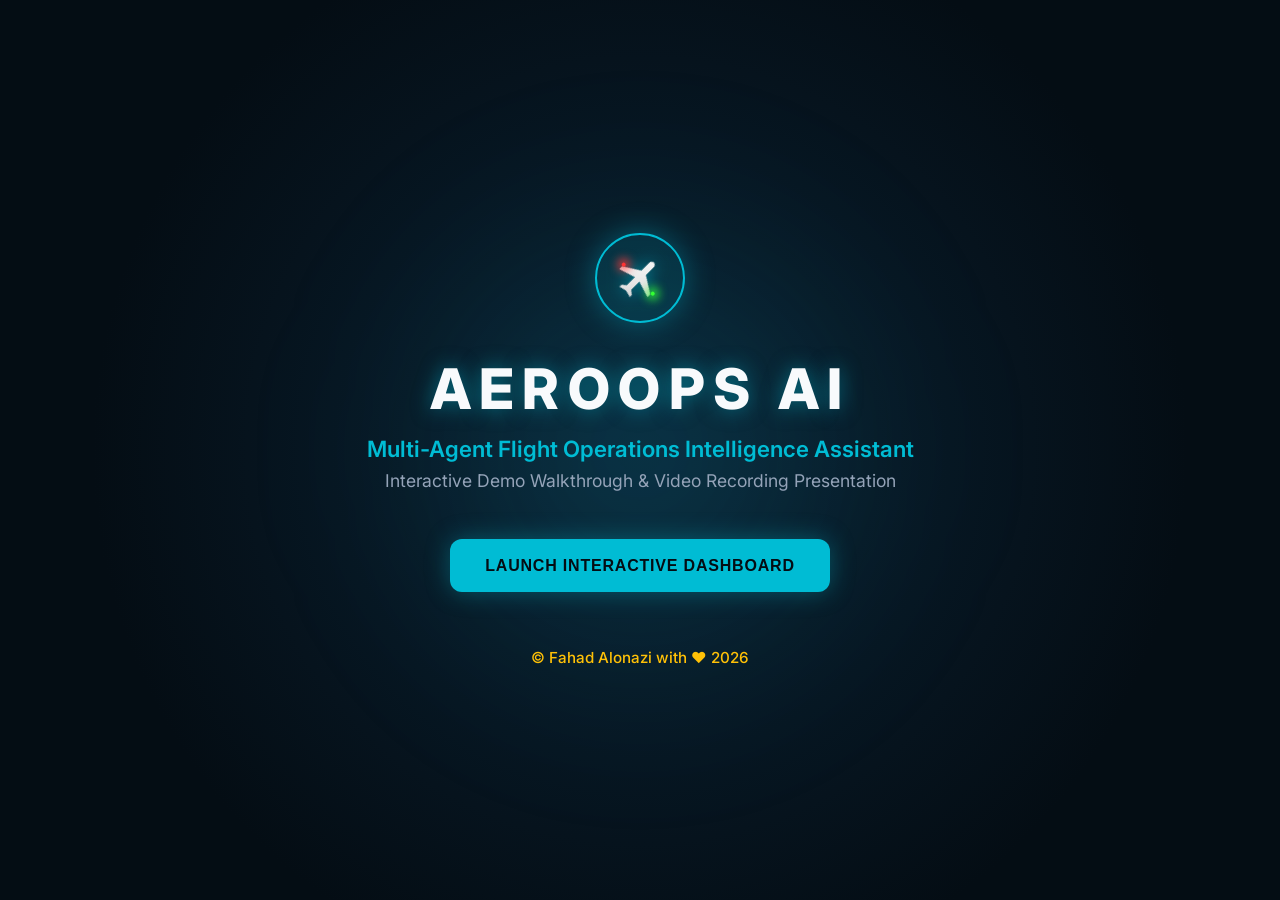
==== commit 841e560f: "upload" ====
--- a/docs/index.html
+++ b/docs/index.html
@@ -1,182 +1,205 @@
-<!DOCTYPE html>
-<html lang="en">
-<head>
-    <meta charset="UTF-8">
-    <meta name="viewport" content="width=device-width, initial-scale=1.0">
-    <title>AeroOps AI Interactive Walkthrough Mockup</title>
-    <link rel="stylesheet" href="style.css">
-    <link href="https://fonts.googleapis.com/css2?family=Inter:wght@400;600;700;800&family=JetBrains+Mono:wght@400;700&display=swap" rel="stylesheet">
-</head>
-<body>
-
-    <!-- VIEW 1: Title Screen -->
-    <section id="view-title" class="view-section active">
-        <div class="glow-container">
-            <div class="glow-orb"></div>
-        </div>
-        <div class="title-content">
-            <div class="logo-wrapper">
-                <span class="logo-icon">✈️</span>
-            </div>
-            <h1>AEROOPS AI</h1>
-            <p class="subtitle">Multi-Agent Flight Operations Intelligence Assistant</p>
-            <p class="desc">Interactive Demo Walkthrough & Video Recording Presentation</p>
-            <button id="btn-enter" class="btn btn-primary">LAUNCH INTERACTIVE DASHBOARD</button>
-            <div class="credits">© Fahad Alonazi with ❤️ 2026</div>
-        </div>
-    </section>
-
-    <!-- VIEW 2: Dashboard Overview -->
-    <section id="view-dashboard" class="view-section">
-        <header class="dashboard-header">
-            <div class="header-left">
-                <h2>AeroOps AI Dispatch Control</h2>
-                <p>Select a demo scenario below to execute the multi-agent analysis workflow.</p>
-            </div>
-            <button id="btn-back-title" class="btn btn-secondary">← Start Page</button>
-        </header>
-
-        <div class="dashboard-grid">
-            <!-- Demo Buttons Card -->
-            <div class="card demo-card">
-                <h3>Select Demo Scenario</h3>
-                <p class="card-desc">Clicking a scenario loads the flight parameters and opens its analysis result slide.</p>
-                
-                <div class="demo-buttons-container">
-                    <button class="demo-select-btn low" data-target="low">
-                        <span class="demo-indicator"></span>
-                        <div class="demo-info">
-                            <span class="demo-title">LOW Risk Demo</span>
-                            <span class="demo-meta">SV1200 | RUH → JED | Stable weather</span>
-                        </div>
-                    </button>
-
-                    <button class="demo-select-btn medium" data-target="medium">
-                        <span class="demo-indicator"></span>
-                        <div class="demo-info">
-                            <span class="demo-title">MEDIUM Risk Demo</span>
-                            <span class="demo-meta">AA123 | JFK → LAX | Weather reroute</span>
-                        </div>
-                    </button>
-
-                    <button class="demo-select-btn high" data-target="high_pending">
-                        <span class="demo-indicator"></span>
-                        <div class="demo-info">
-                            <span class="demo-title">HIGH Risk (Pending Review)</span>
-                            <span class="demo-meta">SV1024 | Suspended for HITL</span>
-                        </div>
-                    </button>
-
-                    <button class="demo-select-btn high" data-target="high_approved">
-                        <span class="demo-indicator"></span>
-                        <div class="demo-info">
-                            <span class="demo-title">HIGH Risk (Approved)</span>
-                            <span class="demo-meta">SV1024 | Briefing generated</span>
-                        </div>
-                    </button>
-
-                    <button class="demo-select-btn security" data-target="security_pending">
-                        <span class="demo-indicator"></span>
-                        <div class="demo-info">
-                            <span class="demo-title">Security Shield (Pending Review)</span>
-                            <span class="demo-meta">SV9999 | Injection detected</span>
-                        </div>
-                    </button>
-
-                    <button class="demo-select-btn security" data-target="security_approved">
-                        <span class="demo-indicator"></span>
-                        <div class="demo-info">
-                            <span class="demo-title">Security Shield (Approved)</span>
-                            <span class="demo-meta">SV9999 | Security briefing</span>
-                        </div>
-                    </button>
-
-                    <button class="demo-select-btn invalid" data-target="invalid">
-                        <span class="demo-indicator"></span>
-                        <div class="demo-info">
-                            <span class="demo-title">Invalid Input Demo</span>
-                            <span class="demo-meta">1024 | Format error validation</span>
-                        </div>
-                    </button>
-                </div>
-
-                <div class="additional-actions">
-                    <h3>Documentation & Logs</h3>
-                    <div class="extra-buttons">
-                        <button class="demo-select-btn testing" data-target="testing">
-                            <span class="demo-indicator"></span>
-                            <div class="demo-info">
-                                <span class="demo-title">Automated Testing Results</span>
-                                <span class="demo-meta">Pytest suite: 11 passed</span>
-                            </div>
-                        </button>
-                        <button class="demo-select-btn conclusion" data-target="conclusion">
-                            <span class="demo-indicator"></span>
-                            <div class="demo-info">
-                                <span class="demo-title">System Conclusion</span>
-                                <span class="demo-meta">Safety, validation, and deterministic design</span>
-                            </div>
-                        </button>
-                    </div>
-                </div>
-            </div>
-
-            <!-- Visual Preview Card -->
-            <div class="card preview-card">
-                <h3>Live Walkthrough Preview</h3>
-                <p class="card-desc">Preview of the dashboard structure. Select a scenario on the left to see results.</p>
-                <div class="mockup-dashboard-frame">
-                    <img src="screenshots/00_dashboard_overview.png" alt="Dashboard Preview" class="frame-img">
-                    <div class="frame-overlay">
-                        <span class="glowing-cursor">👆 Select a demo to begin</span>
-                    </div>
-                </div>
-            </div>
-        </div>
-        <div class="footer-credits">© Fahad Alonazi with ❤️ 2026</div>
-    </section>
-
-    <!-- VIEW 3: Detail/Result Screen -->
-    <section id="view-detail" class="view-section">
-        <header class="detail-header">
-            <button id="btn-back-dashboard" class="btn btn-secondary">← Back to Dashboard</button>
-            <h2 id="detail-title">LOW Risk Scenario Analysis</h2>
-        </header>
-
-        <div class="detail-container">
-            <!-- Slide Image Frame -->
-            <div class="slide-frame-card card">
-                <img id="detail-slide-img" src="" alt="Slide Details" class="slide-img">
-            </div>
-
-            <!-- Voiceover Control Panel -->
-            <div class="voiceover-card card">
-                <h3>Voiceover & Narration</h3>
-                <p class="card-desc">Play the pre-recorded voice narration for this section of your presentation video.</p>
-
-                <div class="audio-control-panel">
-                    <button id="btn-play-audio" class="audio-btn">
-                        <span class="play-icon">▶</span>
-                        <span class="pause-icon hidden">⏸</span>
-                    </button>
-                    <div class="audio-progress-bar">
-                        <div id="audio-progress" class="progress-fill"></div>
-                    </div>
-                    <span id="audio-time" class="audio-time-label">0:00</span>
-                </div>
-
-                <div class="narration-box">
-                    <h4>Console Transcript:</h4>
-                    <p id="detail-narration-text" class="narration-text">Narration content loads here...</p>
-                </div>
-            </div>
-        </div>
-        <div class="footer-credits">© Fahad Alonazi with ❤️ 2026</div>
-    </section>
-
-    <!-- Hidden audio element -->
-    <audio id="voiceover-audio"></audio>
-
-    <script src="main.js"></script>
-</body>
-</html>
+<!DOCTYPE html>
+<html lang="en">
+
+<head>
+    <meta charset="UTF-8">
+    <meta name="viewport" content="width=device-width, initial-scale=1.0">
+    <title>AeroOps AI Interactive Walkthrough Mockup</title>
+    <link rel="stylesheet" href="style.css">
+    <link
+        href="https://fonts.googleapis.com/css2?family=Inter:wght@400;600;700;800&family=JetBrains+Mono:wght@400;700&display=swap"
+        rel="stylesheet">
+</head>
+
+<body>
+
+    <!-- VIEW 1: Title Screen -->
+    <section id="view-title" class="view-section active">
+        <div class="glow-container">
+            <div class="glow-orb"></div>
+        </div>
+        <div class="title-content">
+            <div class="logo-wrapper">
+                    <div class="logo-plane">
+                        <svg class="airplane-svg" xmlns="http://www.w3.org/2000/svg" viewBox="0 0 24 24">
+                            <defs>
+                                <linearGradient id="plane-gradient-logo" x1="0%" y1="0%" x2="100%" y2="100%">
+                                    <stop offset="0%" stop-color="#ffffff" />
+                                    <stop offset="60%" stop-color="#e6e6e6" />
+                                    <stop offset="100%" stop-color="#cccccc" />
+                                </linearGradient>
+                            </defs>
+                            <path
+                                d="M21 16v-2l-8-5V3.5c0-.83-.67-1.5-1.5-1.5S10 2.67 10 3.5V9l-8 5v2l8-2.5V19l-2 1.5V22l3.5-1 3.5 1v-1.5L13 19v-5.5l8 2.5z"
+                                fill="url(#plane-gradient-logo)" />
+                        </svg>
+                        <div class="nav-light red-light"></div>
+                        <div class="nav-light green-light"></div>
+                    </div>
+            </div>
+            <h1>AEROOPS AI</h1>
+            <p class="subtitle">Multi-Agent Flight Operations Intelligence Assistant</p>
+            <p class="desc">Interactive Demo Walkthrough & Video Recording Presentation</p>
+            <button id="btn-enter" class="btn btn-primary">LAUNCH INTERACTIVE DASHBOARD</button>
+            <div class="credits">© Fahad Alonazi with ❤️ 2026</div>
+        </div>
+    </section>
+
+    <!-- VIEW 2: Dashboard Overview -->
+    <section id="view-dashboard" class="view-section">
+        <header class="dashboard-header">
+            <div class="header-left">
+                <h2>AeroOps AI Dispatch Control</h2>
+                <p>Select a demo scenario below to execute the multi-agent analysis workflow.</p>
+            </div>
+            <button id="btn-back-title" class="btn btn-secondary">← Start Page</button>
+        </header>
+
+        <div class="dashboard-grid">
+            <!-- Demo Buttons Card -->
+            <div class="card demo-card">
+                <h3>Select Demo Scenario</h3>
+                <p class="card-desc">Clicking a scenario loads the flight parameters and opens its analysis result
+                    slide.</p>
+
+                <div class="demo-buttons-container">
+                    <button class="demo-select-btn low" data-target="low">
+                        <span class="demo-indicator"></span>
+                        <div class="demo-info">
+                            <span class="demo-title">LOW Risk Demo</span>
+                            <span class="demo-meta">SV1200 | RUH → JED | Stable weather</span>
+                        </div>
+                    </button>
+
+                    <button class="demo-select-btn medium" data-target="medium">
+                        <span class="demo-indicator"></span>
+                        <div class="demo-info">
+                            <span class="demo-title">MEDIUM Risk Demo</span>
+                            <span class="demo-meta">AA123 | JFK → LAX | Weather reroute</span>
+                        </div>
+                    </button>
+
+                    <button class="demo-select-btn high" data-target="high_pending">
+                        <span class="demo-indicator"></span>
+                        <div class="demo-info">
+                            <span class="demo-title">HIGH Risk (Pending Review)</span>
+                            <span class="demo-meta">SV1024 | Suspended for HITL</span>
+                        </div>
+                    </button>
+
+                    <button class="demo-select-btn high" data-target="high_approved">
+                        <span class="demo-indicator"></span>
+                        <div class="demo-info">
+                            <span class="demo-title">HIGH Risk (Approved)</span>
+                            <span class="demo-meta">SV1024 | Briefing generated</span>
+                        </div>
+                    </button>
+
+                    <button class="demo-select-btn security" data-target="security_pending">
+                        <span class="demo-indicator"></span>
+                        <div class="demo-info">
+                            <span class="demo-title">Security Shield (Pending Review)</span>
+                            <span class="demo-meta">SV9999 | Injection detected</span>
+                        </div>
+                    </button>
+
+                    <button class="demo-select-btn security" data-target="security_approved">
+                        <span class="demo-indicator"></span>
+                        <div class="demo-info">
+                            <span class="demo-title">Security Shield (Approved)</span>
+                            <span class="demo-meta">SV9999 | Security briefing</span>
+                        </div>
+                    </button>
+
+                    <button class="demo-select-btn invalid" data-target="invalid">
+                        <span class="demo-indicator"></span>
+                        <div class="demo-info">
+                            <span class="demo-title">Invalid Input Demo</span>
+                            <span class="demo-meta">1024 | Format error validation</span>
+                        </div>
+                    </button>
+                </div>
+
+                <div class="additional-actions">
+                    <h3>Documentation & Logs</h3>
+                    <div class="extra-buttons">
+                        <button class="demo-select-btn testing" data-target="testing">
+                            <span class="demo-indicator"></span>
+                            <div class="demo-info">
+                                <span class="demo-title">Automated Testing Results</span>
+                                <span class="demo-meta">Pytest suite: 11 passed</span>
+                            </div>
+                        </button>
+                        <button class="demo-select-btn conclusion" data-target="conclusion">
+                            <span class="demo-indicator"></span>
+                            <div class="demo-info">
+                                <span class="demo-title">System Conclusion</span>
+                                <span class="demo-meta">Safety, validation, and deterministic design</span>
+                            </div>
+                        </button>
+                    </div>
+                </div>
+            </div>
+
+            <!-- Visual Preview Card -->
+            <div class="card preview-card">
+                <h3>Live Walkthrough Preview</h3>
+                <p class="card-desc">Preview of the dashboard structure. Select a scenario on the left to see results.
+                </p>
+                <div class="mockup-dashboard-frame">
+                    <img src="slides/00_dashboard_overview.png" alt="Dashboard Preview" class="frame-img">
+                    <div class="frame-overlay">
+                        <span class="glowing-cursor">👆 Select a demo to begin</span>
+                    </div>
+                </div>
+            </div>
+        </div>
+        <div class="footer-credits">© Fahad Alonazi with ❤️ 2026</div>
+    </section>
+
+    <!-- VIEW 3: Detail/Result Screen -->
+    <section id="view-detail" class="view-section">
+        <header class="detail-header">
+            <button id="btn-back-dashboard" class="btn btn-secondary">← Back to Dashboard</button>
+            <h2 id="detail-title">LOW Risk Scenario Analysis</h2>
+        </header>
+
+        <div class="detail-container">
+            <!-- Slide Image Frame -->
+            <div class="slide-frame-card card">
+                <img id="detail-slide-img" src="" alt="Slide Details" class="slide-img">
+            </div>
+
+            <!-- Voiceover Control Panel -->
+            <div class="voiceover-card card">
+                <h3>Voiceover & Narration</h3>
+                <p class="card-desc">Play the pre-recorded voice narration for this section of your presentation video.
+                </p>
+
+                <div class="audio-control-panel">
+                    <button id="btn-play-audio" class="audio-btn">
+                        <span class="play-icon">▶</span>
+                        <span class="pause-icon hidden">⏸</span>
+                    </button>
+                    <div class="audio-progress-bar">
+                        <div id="audio-progress" class="progress-fill"></div>
+                    </div>
+                    <span id="audio-time" class="audio-time-label">0:00</span>
+                </div>
+
+                <div class="narration-box">
+                    <h4>Console Transcript:</h4>
+                    <p id="detail-narration-text" class="narration-text">Narration content loads here...</p>
+                </div>
+            </div>
+        </div>
+        <div class="footer-credits">© Fahad Alonazi with ❤️ 2026</div>
+    </section>
+
+    <!-- Hidden audio element -->
+    <audio id="voiceover-audio"></audio>
+
+    <script src="main.js"></script>
+</body>
+
+</html>
--- a/docs/style.css
+++ b/docs/style.css
@@ -1,522 +1,619 @@
-/* CSS for AeroOps AI Mockup Walkthrough */
-:root {
-    --bg-primary: #040d14;
-    --bg-card: rgba(255, 255, 255, 0.05);
-    --accent-teal: #00bcd4;
-    --accent-amber: #ffc107;
-    --accent-red: #ef4444;
-    --accent-purple: #a855f7;
-    --accent-gray: #64748b;
-    --text-primary: #f8fafc;
-    --text-muted: #94a3b8;
-    --border-color: rgba(255, 255, 255, 0.08);
-}
-
-* {
-    box-sizing: border-box;
-    margin: 0;
-    padding: 0;
-}
-
-body {
-    background-color: var(--bg-primary);
-    color: var(--text-primary);
-    font-family: 'Inter', sans-serif;
-    min-height: 100vh;
-    overflow-x: hidden;
-    position: relative;
-}
-
-/* Base View Layout */
-.view-section {
-    display: none;
-    opacity: 0;
-    transform: scale(0.98);
-    transition: opacity 0.4s ease, transform 0.4s ease;
-    padding: 2.5rem;
-    min-height: 100vh;
-    width: 100%;
-}
-
-.view-section.active {
-    display: flex;
-    flex-direction: column;
-    opacity: 1;
-    transform: scale(1);
-}
-
-/* ========================================================
-   VIEW 1: Title Screen
-   ======================================================== */
-#view-title {
-    justify-content: center;
-    align-items: center;
-    text-align: center;
-    background: radial-gradient(circle at center, #0b2234 0%, #040d14 70%);
-}
-
-.glow-container {
-    position: absolute;
-    width: 100%;
-    height: 100%;
-    overflow: hidden;
-    top: 0;
-    left: 0;
-    z-index: 0;
-    pointer-events: none;
-}
-
-.glow-orb {
-    position: absolute;
-    width: 600px;
-    height: 600px;
-    background: radial-gradient(circle, rgba(0, 188, 212, 0.15) 0%, rgba(0, 0, 0, 0) 70%);
-    top: 50%;
-    left: 50%;
-    transform: translate(-50%, -50%);
-    filter: blur(80px);
-}
-
-.title-content {
-    position: relative;
-    z-index: 1;
-    max-width: 800px;
-    animation: fadeIn 0.8s ease-out;
-}
-
-@keyframes fadeIn {
-    from { opacity: 0; transform: translateY(10px); }
-    to { opacity: 1; transform: translateY(0); }
-}
-
-.logo-wrapper {
-    width: 90px;
-    height: 90px;
-    border-radius: 50%;
-    background: rgba(0, 188, 212, 0.12);
-    border: 2px solid var(--accent-teal);
-    display: flex;
-    justify-content: center;
-    align-items: center;
-    margin: 0 auto 2rem;
-    box-shadow: 0 0 30px rgba(0, 188, 212, 0.4);
-}
-
-.logo-icon {
-    font-size: 2.8rem;
-}
-
-.title-content h1 {
-    font-size: 3.5rem;
-    font-weight: 800;
-    letter-spacing: 0.15em;
-    color: var(--text-primary);
-    text-shadow: 0 0 20px rgba(0, 188, 212, 0.5);
-    margin-bottom: 0.8rem;
-}
-
-.title-content .subtitle {
-    font-size: 1.4rem;
-    color: var(--accent-teal);
-    margin-bottom: 0.5rem;
-    font-weight: 600;
-}
-
-.title-content .desc {
-    font-size: 1.1rem;
-    color: var(--text-muted);
-    margin-bottom: 3rem;
-}
-
-.credits {
-    margin-top: 3.5rem;
-    font-size: 0.95rem;
-    color: var(--accent-amber);
-    font-weight: 500;
-}
-
-/* ========================================================
-   Buttons & UI Elements
-   ======================================================== */
-.btn {
-    display: inline-block;
-    padding: 1.1rem 2.2rem;
-    font-size: 1rem;
-    font-weight: 700;
-    border-radius: 12px;
-    border: none;
-    cursor: pointer;
-    transition: transform 0.15s ease, background-color 0.2s ease, box-shadow 0.2s ease;
-    text-decoration: none;
-    letter-spacing: 0.05em;
-}
-
-.btn-primary {
-    background-color: var(--accent-teal);
-    color: #040d14;
-    box-shadow: 0 0 25px rgba(0, 188, 212, 0.35);
-}
-
-.btn-primary:hover {
-    background-color: #00e5ff;
-    box-shadow: 0 0 35px rgba(0, 188, 212, 0.5);
-    transform: translateY(-2px);
-}
-
-.btn-secondary {
-    background-color: rgba(255, 255, 255, 0.08);
-    color: var(--text-primary);
-    border: 1px solid var(--border-color);
-}
-
-.btn-secondary:hover {
-    background-color: rgba(255, 255, 255, 0.15);
-    transform: translateY(-1px);
-}
-
-.btn:active {
-    transform: scale(0.98);
-}
-
-/* Cards */
-.card {
-    background: var(--bg-card);
-    border: 1px solid var(--border-color);
-    border-radius: 16px;
-    padding: 2rem;
-    backdrop-filter: blur(10px);
-    box-shadow: 0 10px 30px rgba(0,0,0,0.3);
-}
-
-.card h3 {
-    font-size: 1.35rem;
-    margin-bottom: 0.5rem;
-    font-weight: 700;
-}
-
-.card-desc {
-    font-size: 0.95rem;
-    color: var(--text-muted);
-    margin-bottom: 1.8rem;
-}
-
-/* ========================================================
-   VIEW 2: Dashboard Overview
-   ======================================================== */
-.dashboard-header {
-    display: flex;
-    justify-content: space-between;
-    align-items: center;
-    border-bottom: 1px solid var(--border-color);
-    padding-bottom: 1.8rem;
-    margin-bottom: 2rem;
-}
-
-.dashboard-header h2 {
-    font-size: 1.8rem;
-    color: var(--accent-teal);
-    font-weight: 700;
-    margin-bottom: 0.3rem;
-}
-
-.dashboard-header p {
-    color: var(--text-muted);
-    font-size: 1rem;
-}
-
-.dashboard-grid {
-    display: grid;
-    grid-template-columns: 460px 1fr;
-    gap: 2rem;
-    flex: 1;
-}
-
-.demo-buttons-container {
-    display: flex;
-    flex-direction: column;
-    gap: 1rem;
-}
-
-.demo-select-btn {
-    display: flex;
-    align-items: center;
-    width: 100%;
-    padding: 1.1rem;
-    background: rgba(255, 255, 255, 0.03);
-    border: 1px solid var(--border-color);
-    border-radius: 12px;
-    cursor: pointer;
-    text-align: left;
-    transition: transform 0.2s ease, background 0.2s ease, border-color 0.2s ease;
-}
-
-.demo-select-btn:hover {
-    background: rgba(255, 255, 255, 0.07);
-    transform: translateX(4px);
-}
-
-.demo-indicator {
-    width: 12px;
-    height: 12px;
-    border-radius: 50%;
-    margin-right: 1.1rem;
-    flex-shrink: 0;
-    box-shadow: 0 0 10px currentColor;
-}
-
-.demo-info {
-    display: flex;
-    flex-direction: column;
-    gap: 0.2rem;
-}
-
-.demo-title {
-    font-size: 1rem;
-    font-weight: 700;
-    color: var(--text-primary);
-}
-
-.demo-meta {
-    font-size: 0.82rem;
-    color: var(--text-muted);
-}
-
-/* Indicators Accents */
-.demo-select-btn.low { border-left: 5px solid #22c55e; color: #22c55e; }
-.demo-select-btn.medium { border-left: 5px solid #f59e0b; color: #f59e0b; }
-.demo-select-btn.high { border-left: 5px solid #ef4444; color: #ef4444; }
-.demo-select-btn.security { border-left: 5px solid #a855f7; color: #a855f7; }
-.demo-select-btn.invalid { border-left: 5px solid #64748b; color: #64748b; }
-.demo-select-btn.testing { border-left: 5px solid #06b6d4; color: #06b6d4; }
-.demo-select-btn.conclusion { border-left: 5px solid #ffb703; color: #ffb703; }
-
-.additional-actions {
-    margin-top: 2rem;
-    border-top: 1px solid var(--border-color);
-    padding-top: 1.5rem;
-}
-
-.extra-buttons {
-    display: flex;
-    flex-direction: column;
-    gap: 0.8rem;
-    margin-top: 1rem;
-}
-
-/* Preview Frame */
-.preview-card {
-    display: flex;
-    flex-direction: column;
-}
-
-.mockup-dashboard-frame {
-    flex: 1;
-    position: relative;
-    border-radius: 12px;
-    overflow: hidden;
-    border: 1px solid var(--border-color);
-    background: #000;
-    display: flex;
-    justify-content: center;
-    align-items: center;
-    box-shadow: inset 0 0 40px rgba(0,0,0,0.8);
-}
-
-.frame-img {
-    width: 100%;
-    height: 100%;
-    object-fit: contain;
-    transition: filter 0.3s ease;
-}
-
-.frame-overlay {
-    position: absolute;
-    top: 0;
-    left: 0;
-    right: 0;
-    bottom: 0;
-    background: rgba(4, 13, 20, 0.4);
-    display: flex;
-    justify-content: center;
-    align-items: center;
-    pointer-events: none;
-}
-
-.glowing-cursor {
-    background: rgba(0, 188, 212, 0.15);
-    border: 2px solid var(--accent-teal);
-    color: var(--text-primary);
-    padding: 0.8rem 1.5rem;
-    border-radius: 20px;
-    font-weight: 700;
-    letter-spacing: 0.05em;
-    font-size: 0.95rem;
-    box-shadow: 0 0 20px rgba(0, 188, 212, 0.4);
-    animation: pulse 2s infinite;
-}
-
-@keyframes pulse {
-    0% { transform: scale(1); box-shadow: 0 0 20px rgba(0, 188, 212, 0.4); }
-    50% { transform: scale(1.03); box-shadow: 0 0 35px rgba(0, 188, 212, 0.7); }
-    100% { transform: scale(1); box-shadow: 0 0 20px rgba(0, 188, 212, 0.4); }
-}
-
-/* ========================================================
-   VIEW 3: Detail/Result Screen
-   ======================================================== */
-.detail-header {
-    display: flex;
-    align-items: center;
-    gap: 2rem;
-    border-bottom: 1px solid var(--border-color);
-    padding-bottom: 1.5rem;
-    margin-bottom: 2rem;
-}
-
-.detail-header h2 {
-    font-size: 1.8rem;
-    color: var(--accent-teal);
-    font-weight: 700;
-}
-
-.detail-container {
-    display: grid;
-    grid-template-columns: 1fr 480px;
-    gap: 2rem;
-    flex: 1;
-}
-
-.slide-frame-card {
-    display: flex;
-    justify-content: center;
-    align-items: center;
-    background: #000;
-    overflow: hidden;
-    padding: 0.8rem;
-}
-
-.slide-img {
-    width: 100%;
-    height: 100%;
-    object-fit: contain;
-    border-radius: 8px;
-    border: 1px solid rgba(255, 255, 255, 0.05);
-}
-
-.voiceover-card {
-    display: flex;
-    flex-direction: column;
-}
-
-.audio-control-panel {
-    background: rgba(255, 255, 255, 0.03);
-    border: 1px solid var(--border-color);
-    border-radius: 12px;
-    padding: 1.2rem;
-    display: flex;
-    align-items: center;
-    gap: 1.1rem;
-    margin-bottom: 1.8rem;
-}
-
-.audio-btn {
-    width: 48px;
-    height: 48px;
-    border-radius: 50%;
-    background: var(--accent-teal);
-    color: #040d14;
-    border: none;
-    cursor: pointer;
-    font-size: 1.2rem;
-    display: flex;
-    justify-content: center;
-    align-items: center;
-    box-shadow: 0 0 15px rgba(0, 188, 212, 0.4);
-    transition: transform 0.1s ease, background 0.2s ease;
-}
-
-.audio-btn:hover {
-    background: #00e5ff;
-    transform: scale(1.05);
-}
-
-.audio-btn:active {
-    transform: scale(0.95);
-}
-
-.audio-progress-bar {
-    flex: 1;
-    height: 6px;
-    background: rgba(255, 255, 255, 0.1);
-    border-radius: 3px;
-    overflow: hidden;
-    position: relative;
-    cursor: pointer;
-}
-
-.progress-fill {
-    width: 0%;
-    height: 100%;
-    background: var(--accent-teal);
-    border-radius: 3px;
-    transition: width 0.1s linear;
-}
-
-.audio-time-label {
-    font-family: 'JetBrains Mono', monospace;
-    font-size: 0.85rem;
-    color: var(--text-muted);
-    min-width: 35px;
-    text-align: right;
-}
-
-.narration-box {
-    flex: 1;
-    display: flex;
-    flex-direction: column;
-    gap: 0.8rem;
-}
-
-.narration-box h4 {
-    font-size: 1rem;
-    color: var(--accent-amber);
-    text-transform: uppercase;
-    letter-spacing: 0.05em;
-    font-weight: 700;
-}
-
-.narration-text {
-    flex: 1;
-    background: rgba(0,0,0,0.3);
-    padding: 1.2rem;
-    border-radius: 8px;
-    font-size: 1rem;
-    line-height: 1.6;
-    color: #e2e8f0;
-    border: 1px solid rgba(255,255,255,0.03);
-    overflow-y: auto;
-}
-
-/* Footer Credits styling */
-.footer-credits {
-    text-align: center;
-    margin-top: auto;
-    padding-top: 2rem;
-    font-size: 0.9rem;
-    color: var(--accent-amber);
-    font-weight: 500;
-    opacity: 0.8;
-}
-
-/* Responsive */
-@media (max-width: 1200px) {
-    .dashboard-grid {
-        grid-template-columns: 1fr;
-    }
-    .detail-container {
-        grid-template-columns: 1fr;
-    }
-    .slide-frame-card {
-        height: 450px;
-    }
-}
+/* CSS for AeroOps AI Mockup Walkthrough */
+:root {
+    --bg-primary: #040d14;
+    --bg-card: rgba(255, 255, 255, 0.05);
+    --accent-teal: #00bcd4;
+    --accent-amber: #ffc107;
+    --accent-red: #ef4444;
+    --accent-purple: #a855f7;
+    --accent-gray: #64748b;
+    --text-primary: #f8fafc;
+    --text-muted: #94a3b8;
+    --border-color: rgba(255, 255, 255, 0.08);
+}
+
+* {
+    box-sizing: border-box;
+    margin: 0;
+    padding: 0;
+}
+
+body {
+    background-color: var(--bg-primary);
+    color: var(--text-primary);
+    font-family: 'Inter', sans-serif;
+    min-height: 100vh;
+    overflow-x: hidden;
+    position: relative;
+}
+
+/* Base View Layout */
+.view-section {
+    display: none;
+    opacity: 0;
+    transform: scale(0.98);
+    transition: opacity 0.4s ease, transform 0.4s ease;
+    padding: 2.5rem;
+    min-height: 100vh;
+    width: 100%;
+}
+
+.view-section.active {
+    display: flex;
+    flex-direction: column;
+    opacity: 1;
+    transform: scale(1);
+}
+
+/* ========================================================
+   VIEW 1: Title Screen
+   ======================================================== */
+#view-title {
+    justify-content: center;
+    align-items: center;
+    text-align: center;
+    background: radial-gradient(circle at center, #0b2234 0%, #040d14 70%);
+}
+
+.glow-container {
+    position: absolute;
+    width: 100%;
+    height: 100%;
+    overflow: hidden;
+    top: 0;
+    left: 0;
+    z-index: 0;
+    pointer-events: none;
+}
+
+.glow-orb {
+    position: absolute;
+    width: 600px;
+    height: 600px;
+    background: radial-gradient(circle, rgba(0, 188, 212, 0.15) 0%, rgba(0, 0, 0, 0) 70%);
+    top: 50%;
+    left: 50%;
+    transform: translate(-50%, -50%);
+    filter: blur(80px);
+}
+
+.title-content {
+    position: relative;
+    z-index: 1;
+    max-width: 800px;
+    animation: fadeIn 0.8s ease-out;
+}
+
+@keyframes fadeIn {
+    from {
+        opacity: 0;
+        transform: translateY(10px);
+    }
+
+    to {
+        opacity: 1;
+        transform: translateY(0);
+    }
+}
+
+.logo-wrapper {
+    width: 90px;
+    height: 90px;
+    border-radius: 50%;
+    background: rgba(0, 188, 212, 0.12);
+    border: 2px solid var(--accent-teal);
+    display: flex;
+    justify-content: center;
+    align-items: center;
+    margin: 0 auto 2rem;
+    box-shadow: 0 0 30px rgba(0, 188, 212, 0.4);
+}
+
+.logo-plane {
+    position: relative;
+    width: 50px;
+    height: 50px;
+    display: flex;
+    justify-content: center;
+    align-items: center;
+    transform: rotate(45deg);
+}
+
+.airplane-svg {
+    width: 50px;
+    height: 50px;
+    filter: drop-shadow(0 0 8px rgba(0, 188, 212, 0.6));
+}
+
+.nav-light {
+    position: absolute;
+    width: 4px;
+    height: 4px;
+    border-radius: 50%;
+}
+
+.nav-light.red-light {
+    bottom: 40%;
+    left: 3%;
+    top: 50%;
+    background: #ff3333;
+    box-shadow: 0 0 10px 4px rgba(255, 51, 51, 0.9);
+    animation: blink-light 1.2s infinite 0.6s;
+}
+
+.nav-light.green-light {
+    bottom: 40%;
+    right: 7%;
+    top: 50%;
+    background: #33ff33;
+    box-shadow: 0 0 10px 4px rgba(51, 255, 51, 0.9);
+    animation: blink-light 1.2s infinite 0.6s;
+}
+
+@keyframes blink-light {
+
+    0%,
+    70% {
+        opacity: 1;
+    }
+
+    75%,
+    100% {
+        opacity: 0.2;
+    }
+}
+
+.title-content h1 {
+    font-size: 3.5rem;
+    font-weight: 800;
+    letter-spacing: 0.15em;
+    color: var(--text-primary);
+    text-shadow: 0 0 20px rgba(0, 188, 212, 0.5);
+    margin-bottom: 0.8rem;
+}
+
+.title-content .subtitle {
+    font-size: 1.4rem;
+    color: var(--accent-teal);
+    margin-bottom: 0.5rem;
+    font-weight: 600;
+}
+
+.title-content .desc {
+    font-size: 1.1rem;
+    color: var(--text-muted);
+    margin-bottom: 3rem;
+}
+
+.credits {
+    margin-top: 3.5rem;
+    font-size: 0.95rem;
+    color: var(--accent-amber);
+    font-weight: 500;
+}
+
+/* ========================================================
+   Buttons & UI Elements
+   ======================================================== */
+.btn {
+    display: inline-block;
+    padding: 1.1rem 2.2rem;
+    font-size: 1rem;
+    font-weight: 700;
+    border-radius: 12px;
+    border: none;
+    cursor: pointer;
+    transition: transform 0.15s ease, background-color 0.2s ease, box-shadow 0.2s ease;
+    text-decoration: none;
+    letter-spacing: 0.05em;
+}
+
+.btn-primary {
+    background-color: var(--accent-teal);
+    color: #040d14;
+    box-shadow: 0 0 25px rgba(0, 188, 212, 0.35);
+}
+
+.btn-primary:hover {
+    background-color: #00e5ff;
+    box-shadow: 0 0 35px rgba(0, 188, 212, 0.5);
+    transform: translateY(-2px);
+}
+
+.btn-secondary {
+    background-color: rgba(255, 255, 255, 0.08);
+    color: var(--text-primary);
+    border: 1px solid var(--border-color);
+}
+
+.btn-secondary:hover {
+    background-color: rgba(255, 255, 255, 0.15);
+    transform: translateY(-1px);
+}
+
+.btn:active {
+    transform: scale(0.98);
+}
+
+/* Cards */
+.card {
+    background: var(--bg-card);
+    border: 1px solid var(--border-color);
+    border-radius: 16px;
+    padding: 2rem;
+    backdrop-filter: blur(10px);
+    box-shadow: 0 10px 30px rgba(0, 0, 0, 0.3);
+}
+
+.card h3 {
+    font-size: 1.35rem;
+    margin-bottom: 0.5rem;
+    font-weight: 700;
+}
+
+.card-desc {
+    font-size: 0.95rem;
+    color: var(--text-muted);
+    margin-bottom: 1.8rem;
+}
+
+/* ========================================================
+   VIEW 2: Dashboard Overview
+   ======================================================== */
+.dashboard-header {
+    display: flex;
+    justify-content: space-between;
+    align-items: center;
+    border-bottom: 1px solid var(--border-color);
+    padding-bottom: 1.8rem;
+    margin-bottom: 2rem;
+}
+
+.dashboard-header h2 {
+    font-size: 1.8rem;
+    color: var(--accent-teal);
+    font-weight: 700;
+    margin-bottom: 0.3rem;
+}
+
+.dashboard-header p {
+    color: var(--text-muted);
+    font-size: 1rem;
+}
+
+.dashboard-grid {
+    display: grid;
+    grid-template-columns: 460px 1fr;
+    gap: 2rem;
+    flex: 1;
+}
+
+.demo-buttons-container {
+    display: flex;
+    flex-direction: column;
+    gap: 1rem;
+}
+
+.demo-select-btn {
+    display: flex;
+    align-items: center;
+    width: 100%;
+    padding: 1.1rem;
+    background: rgba(255, 255, 255, 0.03);
+    border: 1px solid var(--border-color);
+    border-radius: 12px;
+    cursor: pointer;
+    text-align: left;
+    transition: transform 0.2s ease, background 0.2s ease, border-color 0.2s ease;
+}
+
+.demo-select-btn:hover {
+    background: rgba(255, 255, 255, 0.07);
+    transform: translateX(4px);
+}
+
+.demo-indicator {
+    width: 12px;
+    height: 12px;
+    border-radius: 50%;
+    margin-right: 1.1rem;
+    flex-shrink: 0;
+    box-shadow: 0 0 10px currentColor;
+}
+
+.demo-info {
+    display: flex;
+    flex-direction: column;
+    gap: 0.2rem;
+}
+
+.demo-title {
+    font-size: 1rem;
+    font-weight: 700;
+    color: var(--text-primary);
+}
+
+.demo-meta {
+    font-size: 0.82rem;
+    color: var(--text-muted);
+}
+
+/* Indicators Accents */
+.demo-select-btn.low {
+    border-left: 5px solid #22c55e;
+    color: #22c55e;
+}
+
+.demo-select-btn.medium {
+    border-left: 5px solid #f59e0b;
+    color: #f59e0b;
+}
+
+.demo-select-btn.high {
+    border-left: 5px solid #ef4444;
+    color: #ef4444;
+}
+
+.demo-select-btn.security {
+    border-left: 5px solid #a855f7;
+    color: #a855f7;
+}
+
+.demo-select-btn.invalid {
+    border-left: 5px solid #64748b;
+    color: #64748b;
+}
+
+.demo-select-btn.testing {
+    border-left: 5px solid #06b6d4;
+    color: #06b6d4;
+}
+
+.demo-select-btn.conclusion {
+    border-left: 5px solid #ffb703;
+    color: #ffb703;
+}
+
+.additional-actions {
+    margin-top: 2rem;
+    border-top: 1px solid var(--border-color);
+    padding-top: 1.5rem;
+}
+
+.extra-buttons {
+    display: flex;
+    flex-direction: column;
+    gap: 0.8rem;
+    margin-top: 1rem;
+}
+
+/* Preview Frame */
+.preview-card {
+    display: flex;
+    flex-direction: column;
+}
+
+.mockup-dashboard-frame {
+    flex: 1;
+    position: relative;
+    border-radius: 12px;
+    overflow: hidden;
+    border: 1px solid var(--border-color);
+    background: #000;
+    display: flex;
+    justify-content: center;
+    align-items: center;
+    box-shadow: inset 0 0 40px rgba(0, 0, 0, 0.8);
+}
+
+.frame-img {
+    width: 100%;
+    height: 100%;
+    object-fit: contain;
+    transition: filter 0.3s ease;
+}
+
+.frame-overlay {
+    position: absolute;
+    top: 0;
+    left: 0;
+    right: 0;
+    bottom: 0;
+    background: rgba(4, 13, 20, 0.4);
+    display: flex;
+    justify-content: center;
+    align-items: center;
+    pointer-events: none;
+}
+
+.glowing-cursor {
+    background: rgba(0, 188, 212, 0.15);
+    border: 2px solid var(--accent-teal);
+    color: var(--text-primary);
+    padding: 0.8rem 1.5rem;
+    border-radius: 20px;
+    font-weight: 700;
+    letter-spacing: 0.05em;
+    font-size: 0.95rem;
+    box-shadow: 0 0 20px rgba(0, 188, 212, 0.4);
+    animation: pulse 2s infinite;
+}
+
+@keyframes pulse {
+    0% {
+        transform: scale(1);
+        box-shadow: 0 0 20px rgba(0, 188, 212, 0.4);
+    }
+
+    50% {
+        transform: scale(1.03);
+        box-shadow: 0 0 35px rgba(0, 188, 212, 0.7);
+    }
+
+    100% {
+        transform: scale(1);
+        box-shadow: 0 0 20px rgba(0, 188, 212, 0.4);
+    }
+}
+
+/* ========================================================
+   VIEW 3: Detail/Result Screen
+   ======================================================== */
+.detail-header {
+    display: flex;
+    align-items: center;
+    gap: 2rem;
+    border-bottom: 1px solid var(--border-color);
+    padding-bottom: 1.5rem;
+    margin-bottom: 2rem;
+}
+
+.detail-header h2 {
+    font-size: 1.8rem;
+    color: var(--accent-teal);
+    font-weight: 700;
+}
+
+.detail-container {
+    display: grid;
+    grid-template-columns: 1fr 480px;
+    gap: 2rem;
+    flex: 1;
+}
+
+.slide-frame-card {
+    display: flex;
+    justify-content: center;
+    align-items: center;
+    background: #000;
+    overflow: hidden;
+    padding: 0.8rem;
+}
+
+.slide-img {
+    width: 100%;
+    height: 100%;
+    object-fit: contain;
+    border-radius: 8px;
+    border: 1px solid rgba(255, 255, 255, 0.05);
+}
+
+.voiceover-card {
+    display: flex;
+    flex-direction: column;
+}
+
+.audio-control-panel {
+    background: rgba(255, 255, 255, 0.03);
+    border: 1px solid var(--border-color);
+    border-radius: 12px;
+    padding: 1.2rem;
+    display: flex;
+    align-items: center;
+    gap: 1.1rem;
+    margin-bottom: 1.8rem;
+}
+
+.audio-btn {
+    width: 48px;
+    height: 48px;
+    border-radius: 50%;
+    background: var(--accent-teal);
+    color: #040d14;
+    border: none;
+    cursor: pointer;
+    font-size: 1.2rem;
+    display: flex;
+    justify-content: center;
+    align-items: center;
+    box-shadow: 0 0 15px rgba(0, 188, 212, 0.4);
+    transition: transform 0.1s ease, background 0.2s ease;
+}
+
+.audio-btn:hover {
+    background: #00e5ff;
+    transform: scale(1.05);
+}
+
+.audio-btn:active {
+    transform: scale(0.95);
+}
+
+.audio-progress-bar {
+    flex: 1;
+    height: 6px;
+    background: rgba(255, 255, 255, 0.1);
+    border-radius: 3px;
+    overflow: hidden;
+    position: relative;
+    cursor: pointer;
+}
+
+.progress-fill {
+    width: 0%;
+    height: 100%;
+    background: var(--accent-teal);
+    border-radius: 3px;
+    transition: width 0.1s linear;
+}
+
+.audio-time-label {
+    font-family: 'JetBrains Mono', monospace;
+    font-size: 0.85rem;
+    color: var(--text-muted);
+    min-width: 35px;
+    text-align: right;
+}
+
+.narration-box {
+    flex: 1;
+    display: flex;
+    flex-direction: column;
+    gap: 0.8rem;
+}
+
+.narration-box h4 {
+    font-size: 1rem;
+    color: var(--accent-amber);
+    text-transform: uppercase;
+    letter-spacing: 0.05em;
+    font-weight: 700;
+}
+
+.narration-text {
+    flex: 1;
+    background: rgba(0, 0, 0, 0.3);
+    padding: 1.2rem;
+    border-radius: 8px;
+    font-size: 1rem;
+    line-height: 1.6;
+    color: #e2e8f0;
+    border: 1px solid rgba(255, 255, 255, 0.03);
+    overflow-y: auto;
+}
+
+/* Footer Credits styling */
+.footer-credits {
+    text-align: center;
+    margin-top: auto;
+    padding-top: 2rem;
+    font-size: 0.9rem;
+    color: var(--accent-amber);
+    font-weight: 500;
+    opacity: 0.8;
+}
+
+/* Responsive */
+@media (max-width: 1200px) {
+    .dashboard-grid {
+        grid-template-columns: 1fr;
+    }
+
+    .detail-container {
+        grid-template-columns: 1fr;
+    }
+
+    .slide-frame-card {
+        height: 450px;
+    }
+}
